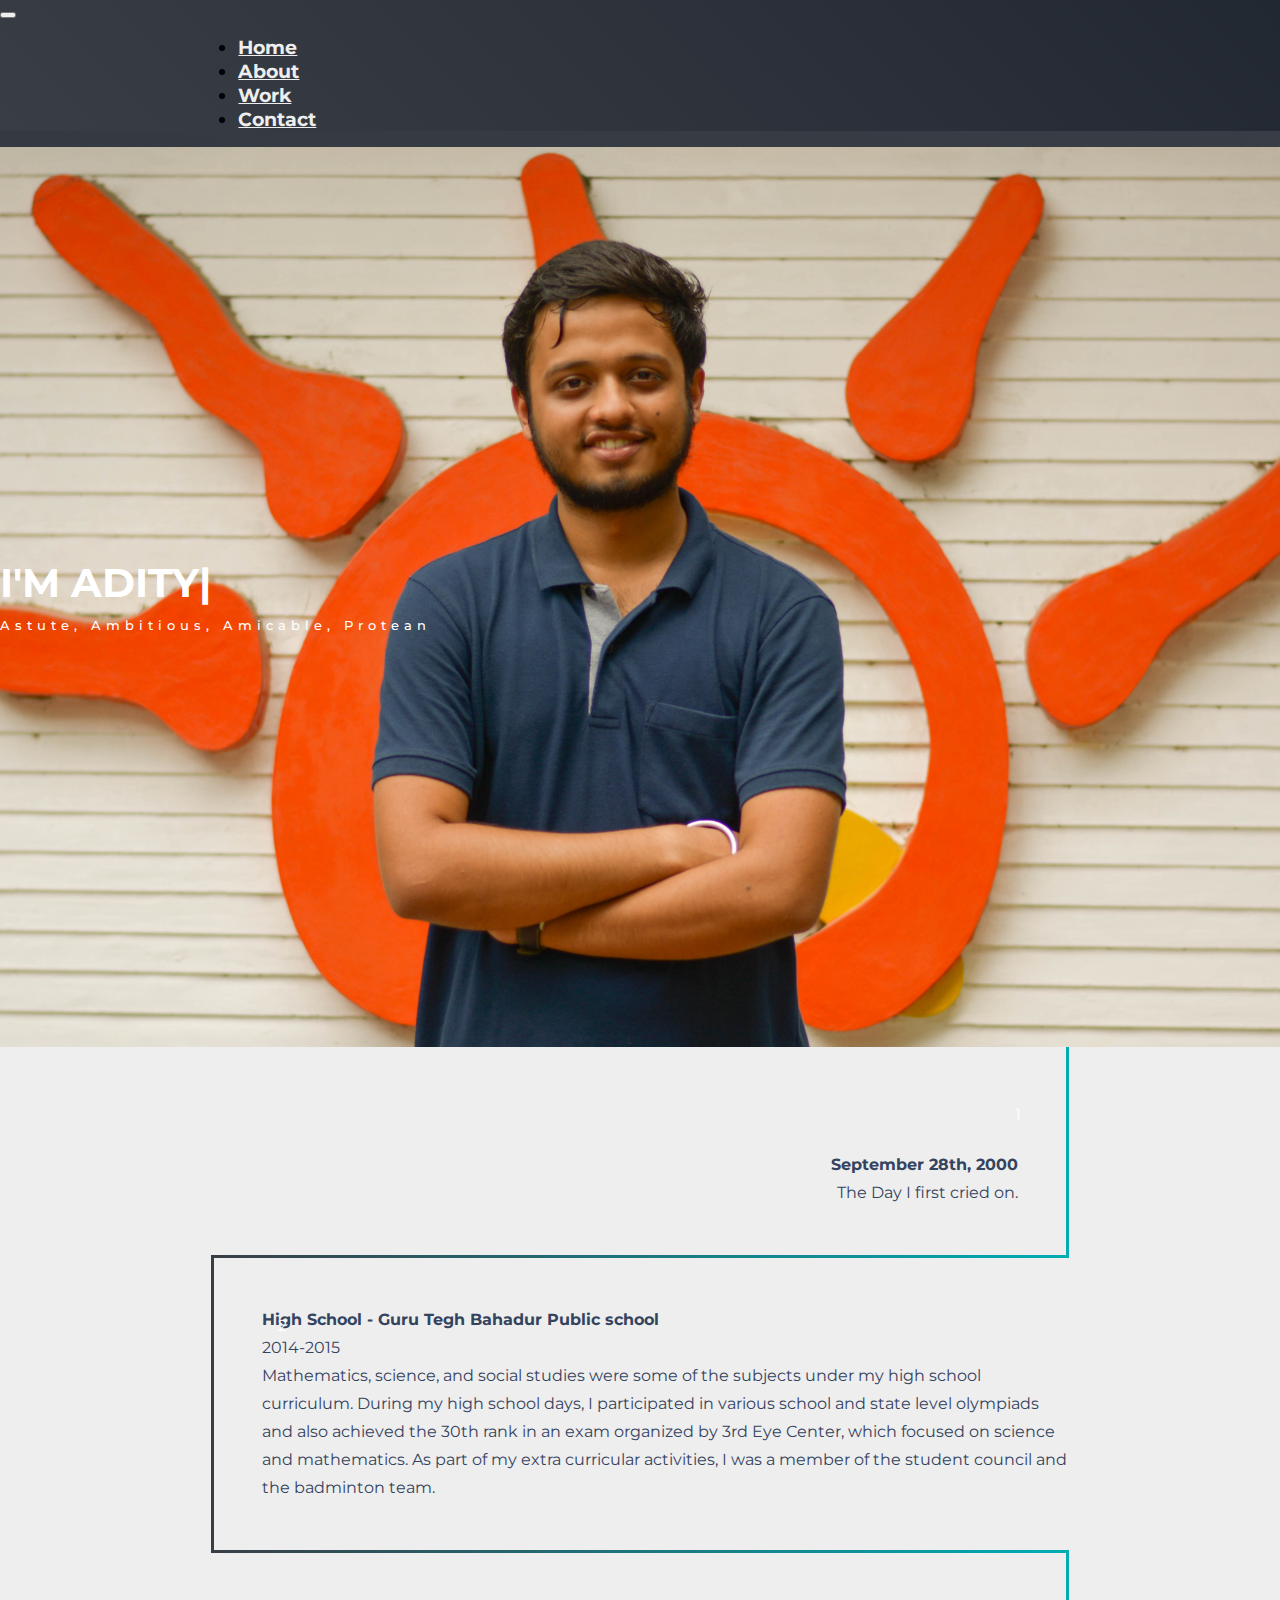
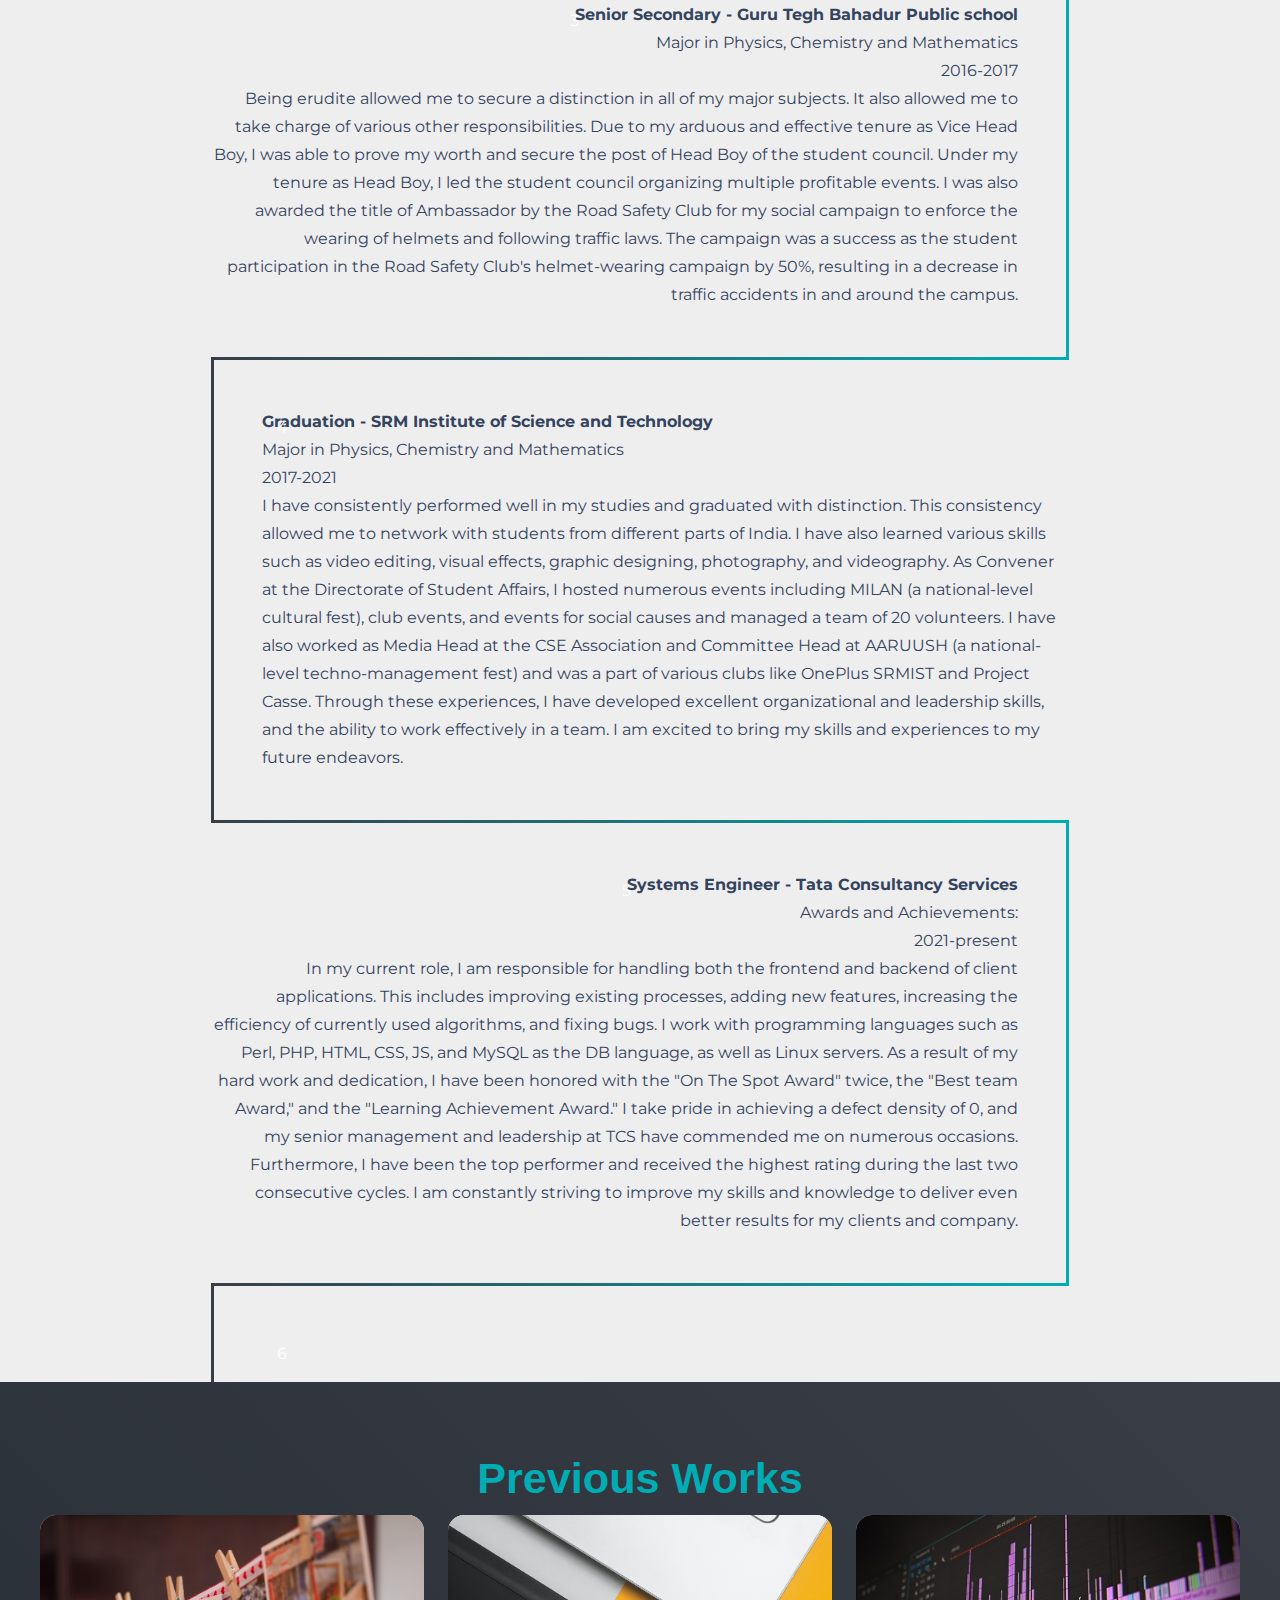
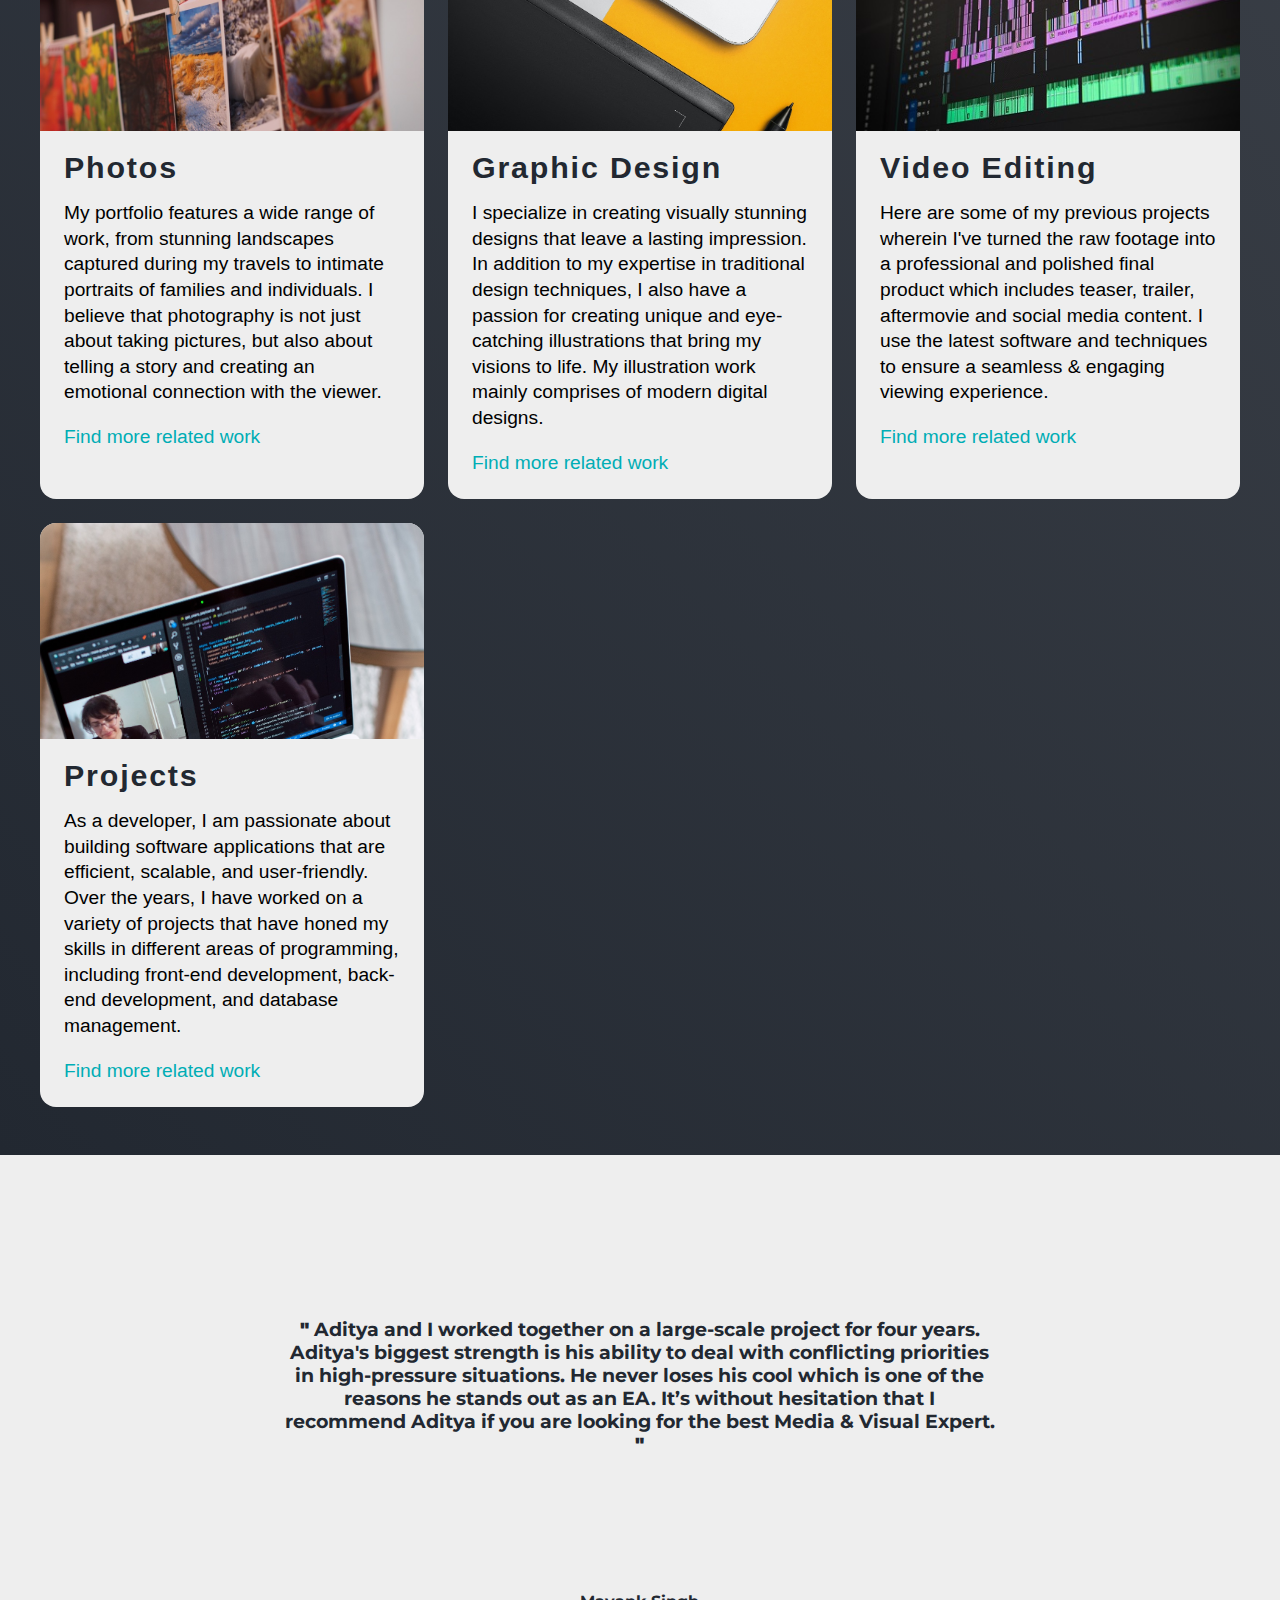
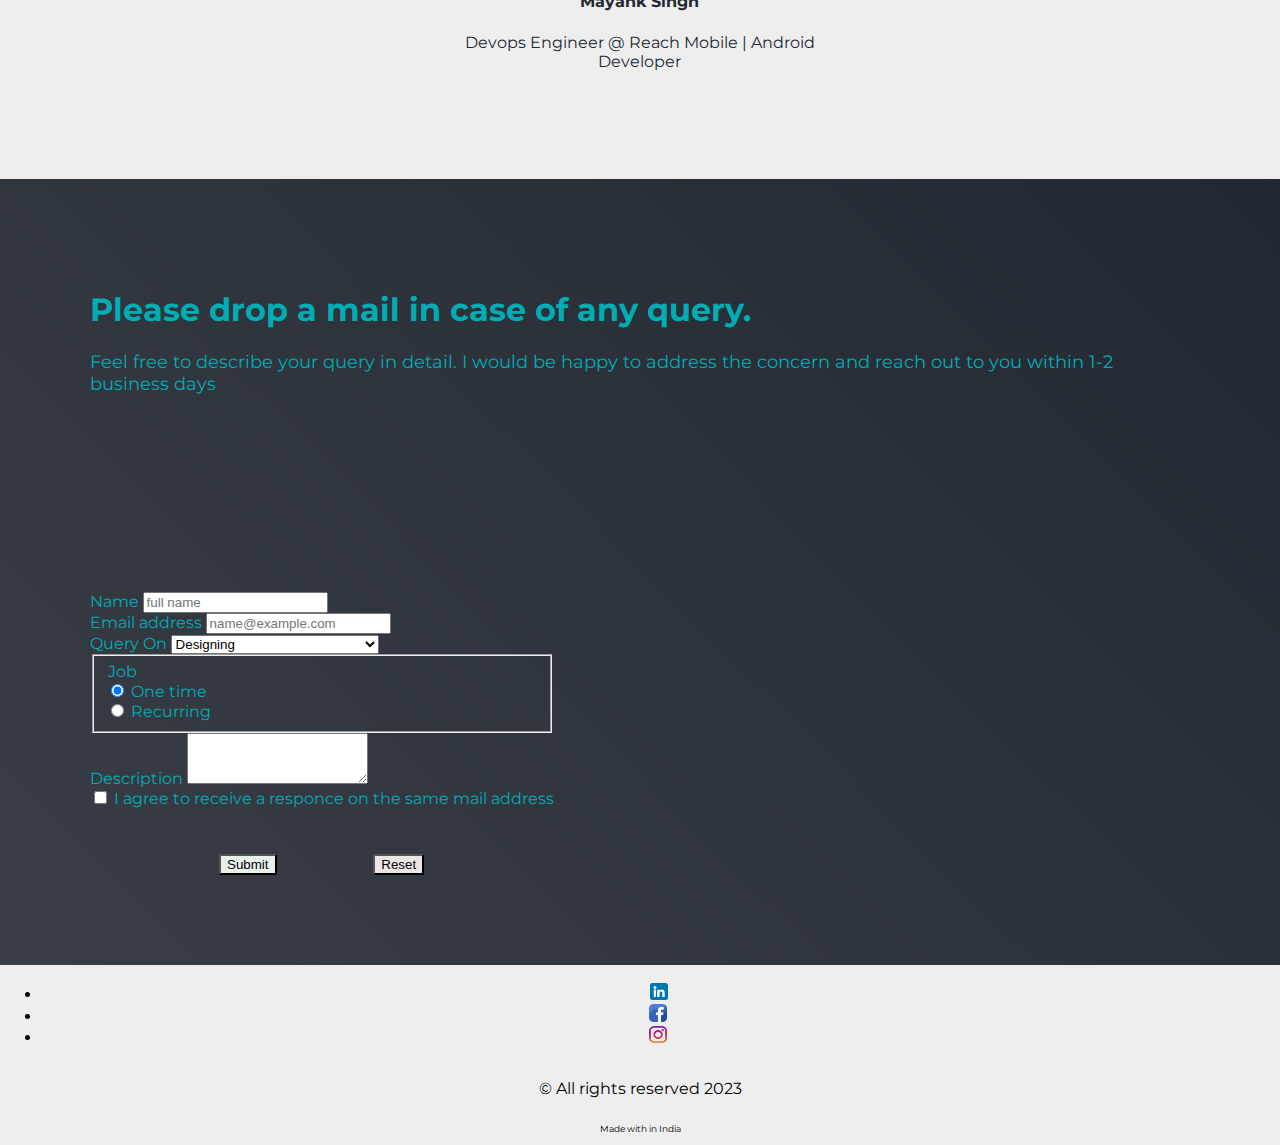
==== index.html @ c294d0e8 "link updated Insta" ====
<!DOCTYPE html>
<html lang="en">

<head>
  <meta charset="UTF-8">
  <meta http-equiv="X-UA-Compatible" content="IE=edge">
  <meta name="viewport" content="width=device-width, 
    initial-scale=1.0">

  <!-- adding bootstrap css package -->
  <link rel="stylesheet" href="https://cdn.jsdelivr.net/npm/bootstrap@4.5.3/dist/css/bootstrap.min.css"
    integrity="sha384-TX8t27EcRE3e/ihU7zmQxVncDAy5uIKz4rEkgIXeMed4M0jlfIDPvg6uqKI2xXr2" crossorigin="anonymous">

  <!-- adding bootstrap js package -->
  <script src="https://code.jquery.com/jquery-3.5.1.slim.min.js"
    integrity="sha384-DfXdz2htPH0lsSSs5nCTpuj/zy4C+OGpamoFVy38MVBnE+IbbVYUew+OrCXaRkfj"
    crossorigin="anonymous"></script>
  <script src="https://cdn.jsdelivr.net/npm/bootstrap@4.5.3/dist/js/bootstrap.bundle.min.js"
    integrity="sha384-ho+j7jyWK8fNQe+A12Hb8AhRq26LrZ/JpcUGGOn+Y7RsweNrtN/tE3MoK7ZeZDyx"
    crossorigin="anonymous"></script>

  <!-- adding fonts -->
  <link rel="preconnect" href="https://fonts.googleapis.com">
  <link rel="preconnect" href="https://fonts.gstatic.com" crossorigin>
  <link
    href="https://fonts.googleapis.com/css2?family=Lato:wght@300;400;900&family=Merriweather&family=Montserrat:wght@300;400;700&family=Roboto:wght@300&family=Sacramento&display=swap"
    rel="stylesheet">

  <!-- adding icons from fontawesome -->
  <script src="https://kit.fontawesome.com/577fc0f4b5.js" crossorigin="anonymous"></script>

  <!-- adding favicon -->
  <link rel="shortcut icon" href="media/favicon.ico" type="image/x-icon">

  <!-- adding js -->
  <script src="js/jquery.min.js"></script>
  <script src="js/typed.js"></script>
  <script src="js/main.js"></script>

  <!-- custom css -->
  <link rel="stylesheet" href="css\main.css">
  <title>Aditya Singh</title>
</head>

<body>

  <!-- section for my landing page -->
  <section id="home" class="home">
    <nav class="posi-bar navbar navbar-expand-sm navbar-dark">
      <button class="navbar-toggler ml-auto" type="button" data-toggle="collapse" data-target="#navbarNavAltMarkup"
        aria-controls="navbarNavAltMarkup" aria-expanded="false" aria-label="Toggle navigation">
        <span class="navbar-toggler-icon"></span>
      </button>
      <div class="collapse navbar-collapse" id="navbarNavAltMarkup">
        <ul class="navbar-nav">
          <li class="nav-item font-bolder">
            <a class="nav-link" href="#home">Home</a>
          </li>
          <li class="nav-item font-bolder">
            <a class="nav-link" href="#about">About</a>
          </li>
          <li class="nav-item font-bolder">
            <a class="nav-link" href="#work">Work</a>
          </li>
          <li class="nav-item font-bolder">
            <a class="nav-link" href="#contact">Contact</a>
          </li>
        </ul>
      </div>
    </nav>
    <!-- start section header -->
    <div id="header" class="home">

      <div class="container">
        <div class="header-content">
          <h1>I'm <span class="typed"></span></h1>
          <p>Astute, Ambitious, Amicable, Protean</p>
        </div>
      </div>
    </div>
    <!-- End section header -->
  </section>



  <!-- section with the complete timeline -->
  <section id="about" class="about-me">
    <p class="timeline"><br><br><strong>September 28th, 2000</strong><br> The Day I first cried on.</p>
    <p class="timeline">
      <strong>High School - Guru Tegh Bahadur Public school</strong><br>2014-2015<br>Mathematics, science, and social studies were some of the subjects under my high school curriculum. During my high school days, I participated in various school and state level olympiads and also achieved the 30th rank in an exam organized by 3rd Eye Center, which focused on science and mathematics. As part of my extra curricular activities, I was a member of the student council and the badminton team.  
    </p>
    <p class="timeline">
      <strong>Senior Secondary - Guru Tegh Bahadur Public school</strong><br>Major in Physics, Chemistry and
      Mathematics<br>2016-2017<br>Being erudite allowed me to secure a distinction in all of my major subjects. It also allowed me to take charge of various other responsibilities. Due to my arduous and effective tenure as Vice Head Boy, I was able to prove my worth and secure the post of Head Boy of the student council. Under my tenure as Head Boy, I led the student council organizing multiple profitable events. I was also awarded the title of Ambassador by the Road Safety Club for my social campaign to enforce the wearing of helmets and following traffic laws. The campaign was a success as the student participation in the Road Safety Club's helmet-wearing campaign by 50%, resulting in a decrease in traffic accidents in and around the campus.
    </p>
    <p class="timeline">
      <strong>Graduation - SRM Institute of Science and Technology</strong><br>Major in Physics, Chemistry and
      Mathematics<br>2017-2021<br>I have consistently performed well in my studies and graduated with distinction. This consistency allowed me to network with students from different parts of India. I have also learned various skills such as video editing, visual effects, graphic designing, photography, and videography. As Convener at the Directorate of Student Affairs, I hosted numerous events including MILAN (a national-level cultural fest), club events, and events for social causes and managed a team of 20 volunteers. I have also worked as Media Head at the CSE Association and Committee Head at AARUUSH (a national-level techno-management fest) and was a part of various clubs like OnePlus SRMIST and Project Casse. Through these experiences, I have developed excellent organizational and leadership skills, and the ability to work effectively in a team. I am excited to bring my skills and experiences to my future endeavors.
    </p>
    <p class="timeline">
      <strong>Systems Engineer - Tata Consultancy Services</strong><br>Awards and Achievements: <br>2021-present<br>In my current role, I am responsible for handling both the frontend and backend of client applications. This includes improving existing processes, adding new features, increasing the efficiency of currently used algorithms, and fixing bugs. I work with programming languages such as Perl, PHP, HTML, CSS, JS, and MySQL as the DB language, as well as Linux servers. As a result of my hard work and dedication, I have been honored with the "On The Spot Award" twice, the "Best team Award," and the "Learning Achievement Award." I take pride in achieving a defect density of 0, and my senior management and leadership at TCS have commended me on numerous occasions. Furthermore, I have been the top performer and received the highest rating during the last two consecutive cycles. I am constantly striving to improve my skills and knowledge to deliver even better results for my clients and company.
    </p>
    <p class="timeline"></p>
  </section>

  <!-- section with my previous works -->
  <section id="work" class="work color-gr">
    <h2 class="work-heading align-center font-bolder">Previous Works</h2>
    <section class="articles">
      <article>
        <div class="article-wrapper">
          <figure>
            <img src="media/photos.jpg" alt="" />
          </figure>
          <div class="article-body">
            <h2>Photos</h2>
            <p>
              My portfolio features a wide range of work, from stunning landscapes captured during my travels to intimate portraits of families and individuals. I believe that photography is not just about taking pictures, but also about telling a story and creating an emotional connection with the viewer.
            </p>
            <a href="work-in-progress.html" class="">
              Find more related work
              <svg xmlns="http://www.w3.org/2000/svg" class="icon" viewBox="0 0 20 20" fill="currentColor">
                <path fill-rule="evenodd"
                  d="M12.293 5.293a1 1 0 011.414 0l4 4a1 1 0 010 1.414l-4 4a1 1 0 01-1.414-1.414L14.586 11H3a1 1 0 110-2h11.586l-2.293-2.293a1 1 0 010-1.414z"
                  clip-rule="evenodd" />
              </svg>
            </a>
          </div>
        </div>
      </article>
      <article>
        <div class="article-wrapper">
          <figure>
            <img src="media/graphic.jpg" alt="" />
          </figure>
          <div class="article-body">
            <h2>Graphic Design</h2>
            <p>
              I specialize in creating visually stunning designs that leave a lasting impression. In addition to my expertise in traditional design techniques, I also have a passion for creating unique and eye-catching illustrations that bring my visions to life. My illustration work mainly comprises of modern digital designs.
            </p>
            <a href="work-in-progress.html" class="">
              Find more related work
              <svg xmlns="http://www.w3.org/2000/svg" class="icon" viewBox="0 0 20 20" fill="currentColor">
                <path fill-rule="evenodd"
                  d="M12.293 5.293a1 1 0 011.414 0l4 4a1 1 0 010 1.414l-4 4a1 1 0 01-1.414-1.414L14.586 11H3a1 1 0 110-2h11.586l-2.293-2.293a1 1 0 010-1.414z"
                  clip-rule="evenodd" />
              </svg>
            </a>
          </div>
        </div>
      </article>
      <article>
        <div class="article-wrapper">
          <figure>
            <img src="media/video.jpg" alt="" />
          </figure>
          <div class="article-body">
            <h2>Video Editing</h2>
            <p>
              Here are some of my previous projects wherein I've turned the raw footage into a professional and polished final product which includes teaser, trailer, aftermovie and social media content. I use the latest software and techniques to ensure a seamless & engaging viewing experience.
            </p>
            <a href="work-in-progress.html" class="">
              Find more related work
              <svg xmlns="http://www.w3.org/2000/svg" class="icon" viewBox="0 0 20 20" fill="currentColor">
                <path fill-rule="evenodd"
                  d="M12.293 5.293a1 1 0 011.414 0l4 4a1 1 0 010 1.414l-4 4a1 1 0 01-1.414-1.414L14.586 11H3a1 1 0 110-2h11.586l-2.293-2.293a1 1 0 010-1.414z"
                  clip-rule="evenodd" />
              </svg>
            </a>
          </div>
        </div>
      </article>
      <article>
        <div class="article-wrapper">
          <figure>
            <img src="media/projects.jpg" alt="" />
          </figure>
          <div class="article-body">
            <h2>Projects</h2>
            <p>
              As a developer, I am passionate about building software applications that are efficient, scalable, and user-friendly. Over the years, I have worked on a variety of projects that have honed my skills in different areas of programming, including front-end development, back-end development, and database management.
            </p>
            <a href="work-in-progress.html" class="">
              Find more related work
              <svg xmlns="http://www.w3.org/2000/svg" class="icon" viewBox="0 0 20 20" fill="currentColor">
                <path fill-rule="evenodd"
                  d="M12.293 5.293a1 1 0 011.414 0l4 4a1 1 0 010 1.414l-4 4a1 1 0 01-1.414-1.414L14.586 11H3a1 1 0 110-2h11.586l-2.293-2.293a1 1 0 010-1.414z"
                  clip-rule="evenodd" />
              </svg>
            </a>
          </div>
        </div>
      </article>
    </section>
  </section>


  <!-- section for the reviews and feedback given by clients -->
  <section class="reviews align-center">
    <div class="cube"></div>
    <div class="cube"></div>
    <div class="cube"></div>
    <div class="cube"></div>
    <div class="cube"></div>
    <div class="review-container">
      <h3 class="review-text margin-auto">
        <strong>"</strong> 
        Aditya and I worked together on a large-scale project for four years. Aditya's biggest strength is his ability to deal with conflicting priorities in high-pressure situations. He never loses his cool which is one of the reasons he stands out as an EA. It’s without hesitation that I recommend Aditya if you are looking for the best Media & Visual Expert.
        <strong>"</strong>
      </h3>
      <div class="reviewer margin-auto">
        <img class="round-image" src="https://media.licdn.com/dms/image/C5603AQF4inM1hnL1GQ/profile-displayphoto-shrink_800_800/0/1663706094946?e=2147483647&v=beta&t=GBvC3KgqrC89EWED9VdSGF7ApVuPAHEaRuhJMxRIBSM" alt="" style="text-align: center;">
        <div class="wid-100 mar-top">
          <h4 class="font-bold">Mayank Singh</h4>
          <p>Devops Engineer @ Reach Mobile | Android Developer</p>
        </div>
      </div>
    </div>
  </section>


  <!-- form for sending a request to me -->
  <section id="contact" class="contact-me">
    <div class="row">

      <!-- left text for the contact form -->
      <div class="col-lg-6 disp-inlb-pad-7 color-azure" style="margin: auto;">
        <h1 style="font-weight: bold;">Please drop a mail in case of any query.</h1>
        <p style="font-size: large;">Feel free to describe your query in detail. I would be happy to address the concern
          and reach out to you within 1-2 business days</p>

        <!-- <button type="button" class="btn btn-dark btn-lg" style="margin-right: 20px;"><i class="fa-brands fa-apple" style="margin-right: 8px;"></i>Download</button>
          <button type="button" class="btn btn-outline-light btn-lg"><i class="fa-brands fa-google-play" style="margin-right: 8px;"></i>Download</button> -->

      </div>

      <!-- form to send the mail -->
      <div class="col-lg-6 disp-inlb-pad-7">
        <form class="wid-100" action="https://formspree.io/f/myyajrbe" method="post">
          <div class="form-group">
            <label for="Name">Name</label>
            <input class="form-control" type="text" placeholder="full name" name="fullname">
          </div>
          <div class="form-group">
            <label for="exampleFormControlInput2">Email address</label>
            <input type="email" class="form-control" id="mail" name="mail" placeholder="name@example.com">
          </div>
          <div class="form-group">
            <label for="exampleFormControlSelect1">Query On</label>
            <select class="form-control" id="query" name="query">
              <option>Designing</option>
              <option>Photo Editing</option>
              <option>Website development</option>
              <option>Android development</option>
              <option>General programming solutions</option>
              <option>Others</option>
            </select>
          </div>
          <fieldset class="form-group">
            <div class="row">
              <legend class="col-form-label col-sm-2 pt-0">Job</legend>
              <div class="col-sm-10">
                <div class="form-check">
                  <input class="form-check-input" type="radio" name="job" id="one-time" value="one-time" checked>
                  <label class="form-check-label" for="one-time">
                    One time
                  </label>
                </div>
                <div class="form-check">
                  <input class="form-check-input" type="radio" name="job" id="recurring" value="recurring">
                  <label class="form-check-label" for="recurring">
                    Recurring
                  </label>
                </div>
              </div>
            </div>
          </fieldset>
          <div class="form-group">
            <label for="exampleFormControlTextarea1">Description</label>
            <textarea class="form-control" id="desc" name="desc" rows="3"></textarea>
          </div>
          <div class="form-check">
            <input class="form-check-input" type="checkbox" value="yes" id="ckeck" name="response on mail">
            <label class="form-check-label" for="check">
              I agree to receive a responce on the same mail address
            </label>
          </div>
          <div class="align-center">
            <button type="submit" class="btn btn-outline-success submit-btn">Submit</button>
            <button type="reset" class="btn btn-outline-danger reset-btn">Reset</button>
          </div>
        </form>
      </div>
    </div>
  </section>


  <!-- Copyright with signature -->
  <section class="footer">
    <footer>
      <ul class="list-inline">
        <li class="list-inline-item"><a href="https://www.linkedin.com/in/thetechyguy28" id="linkedin" target="_blank"><img
              src="media/linkedin.png" alt="" style="width: 1.1rem; margin-right: 2px;">
            </a>
        </li>
        <li class="list-inline-item"><a href="https://www.facebook.com/ADITYA289/" id="facebook" target="_blank"><img
              src="media/facebook.png" alt="" style="width: 1.1rem; margin-right: 4px;"></a>
        </li>
        <li class="list-inline-item"><a href="https://www.instagram.com/thetechyguy28/" id="instagram" target="_blank"><img
              src="media/instagram.png" alt="" style="width: 1.1rem; margin-right: 4px;"></a>
        </li>
      </ul>
      <p class="copyright">&#169; All rights reserved 2023</p>
      <p style=" font-size: xx-small;">Made with <i class="fa-solid fa-heart" style="color: rgb(240, 81, 81);"></i> in
        India</p>
    </footer>
  </section>


</body>

</html>
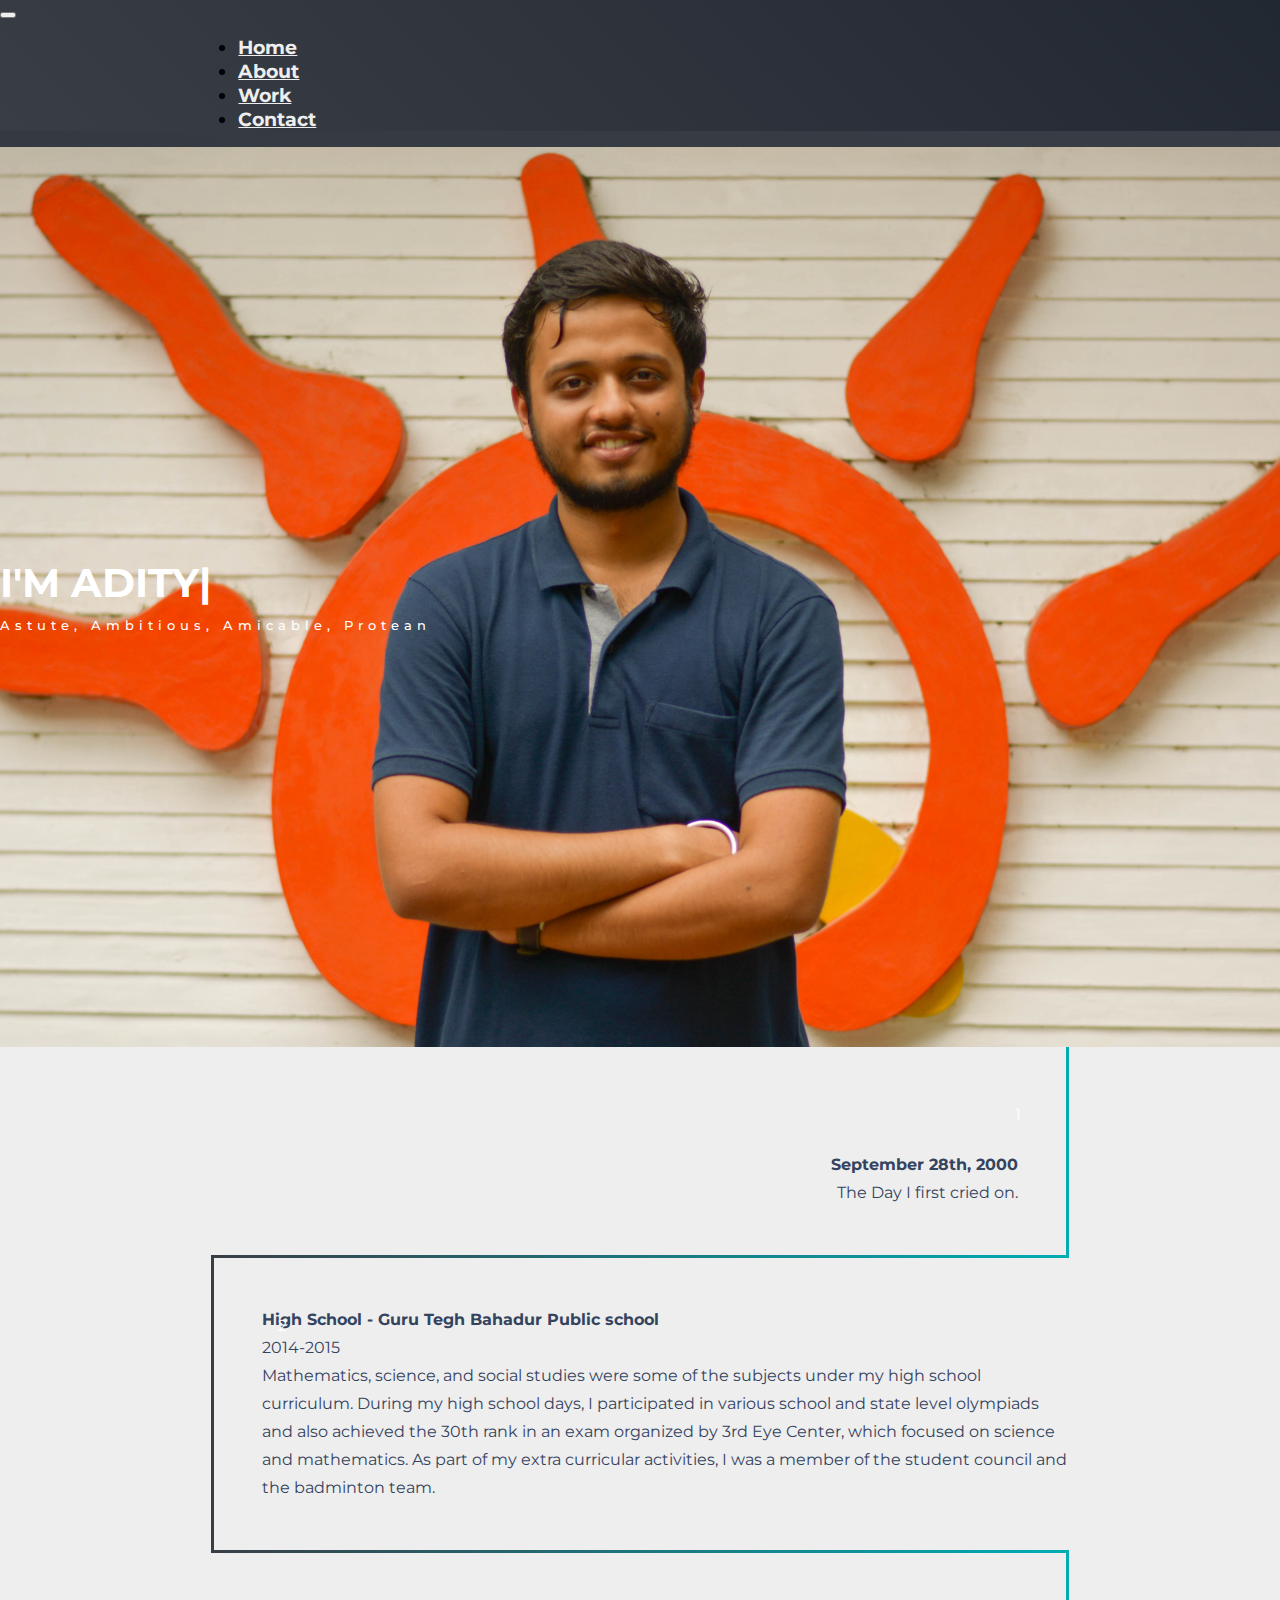
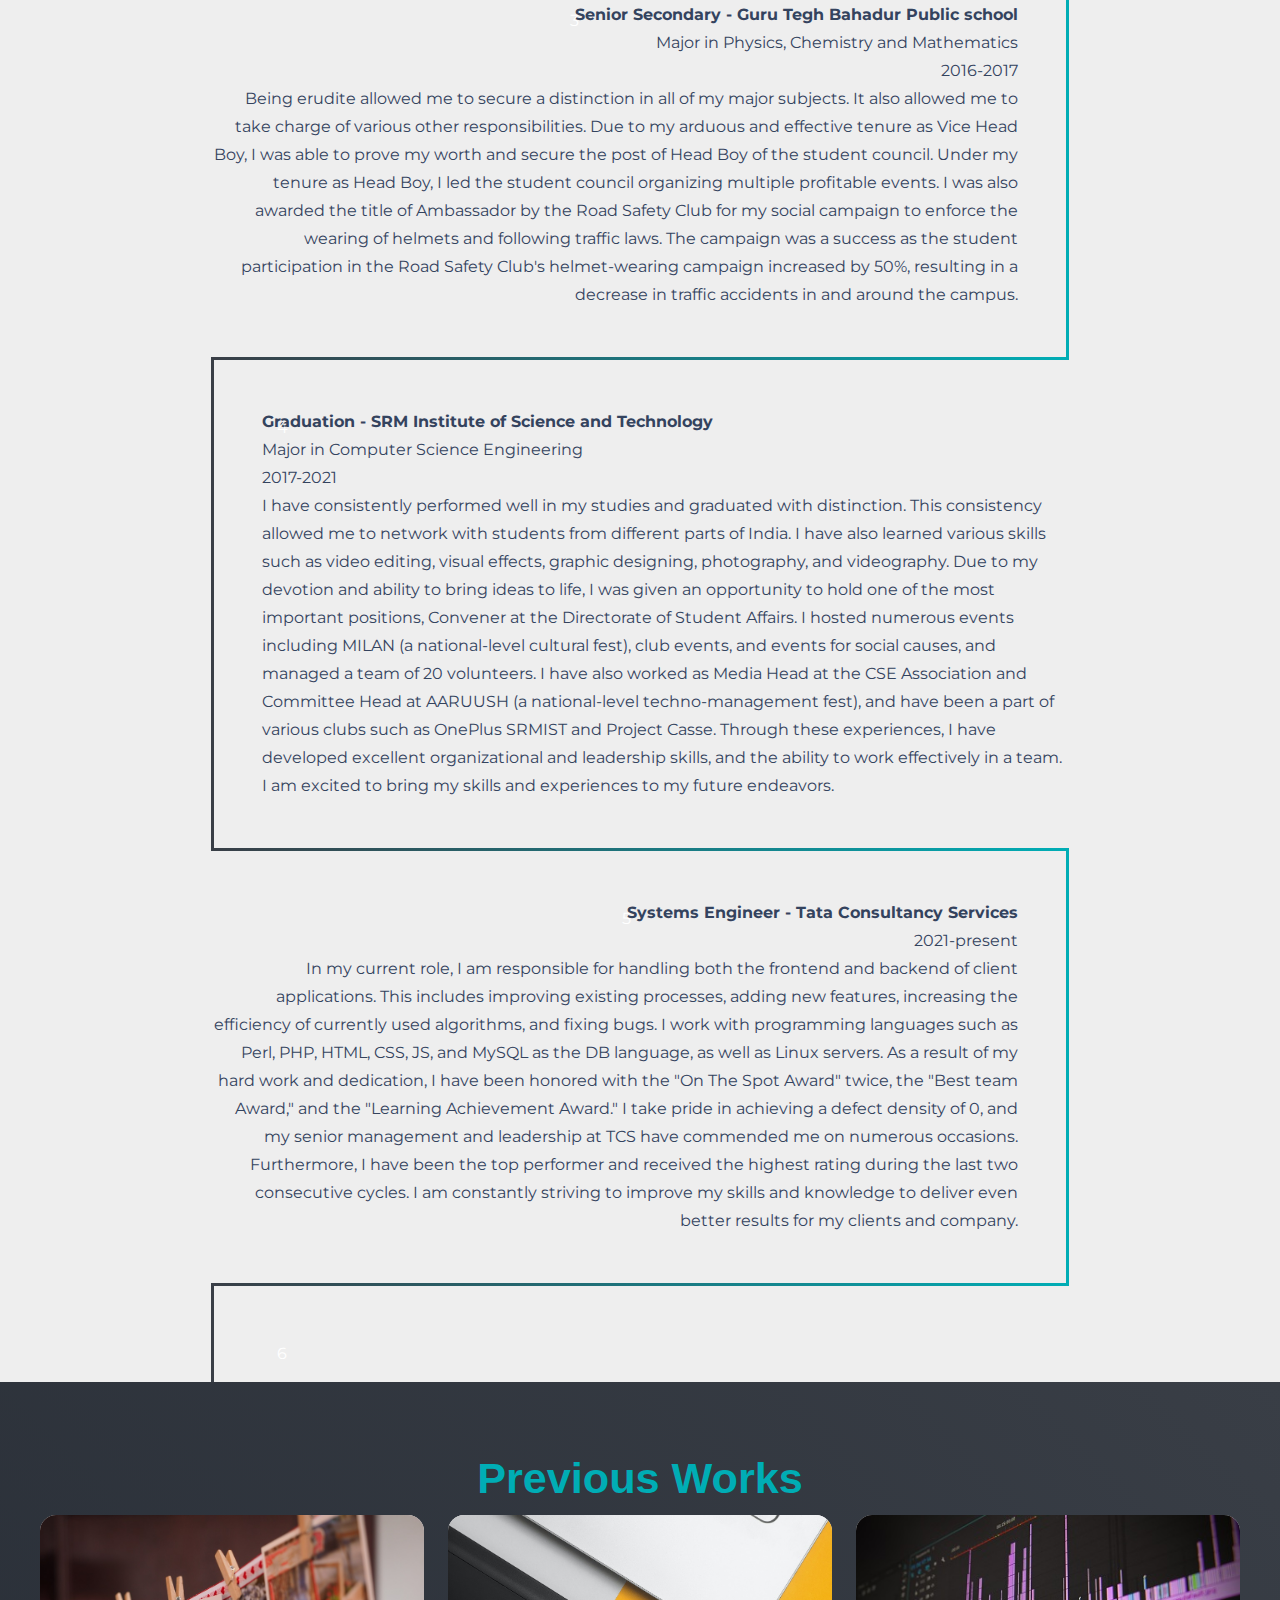
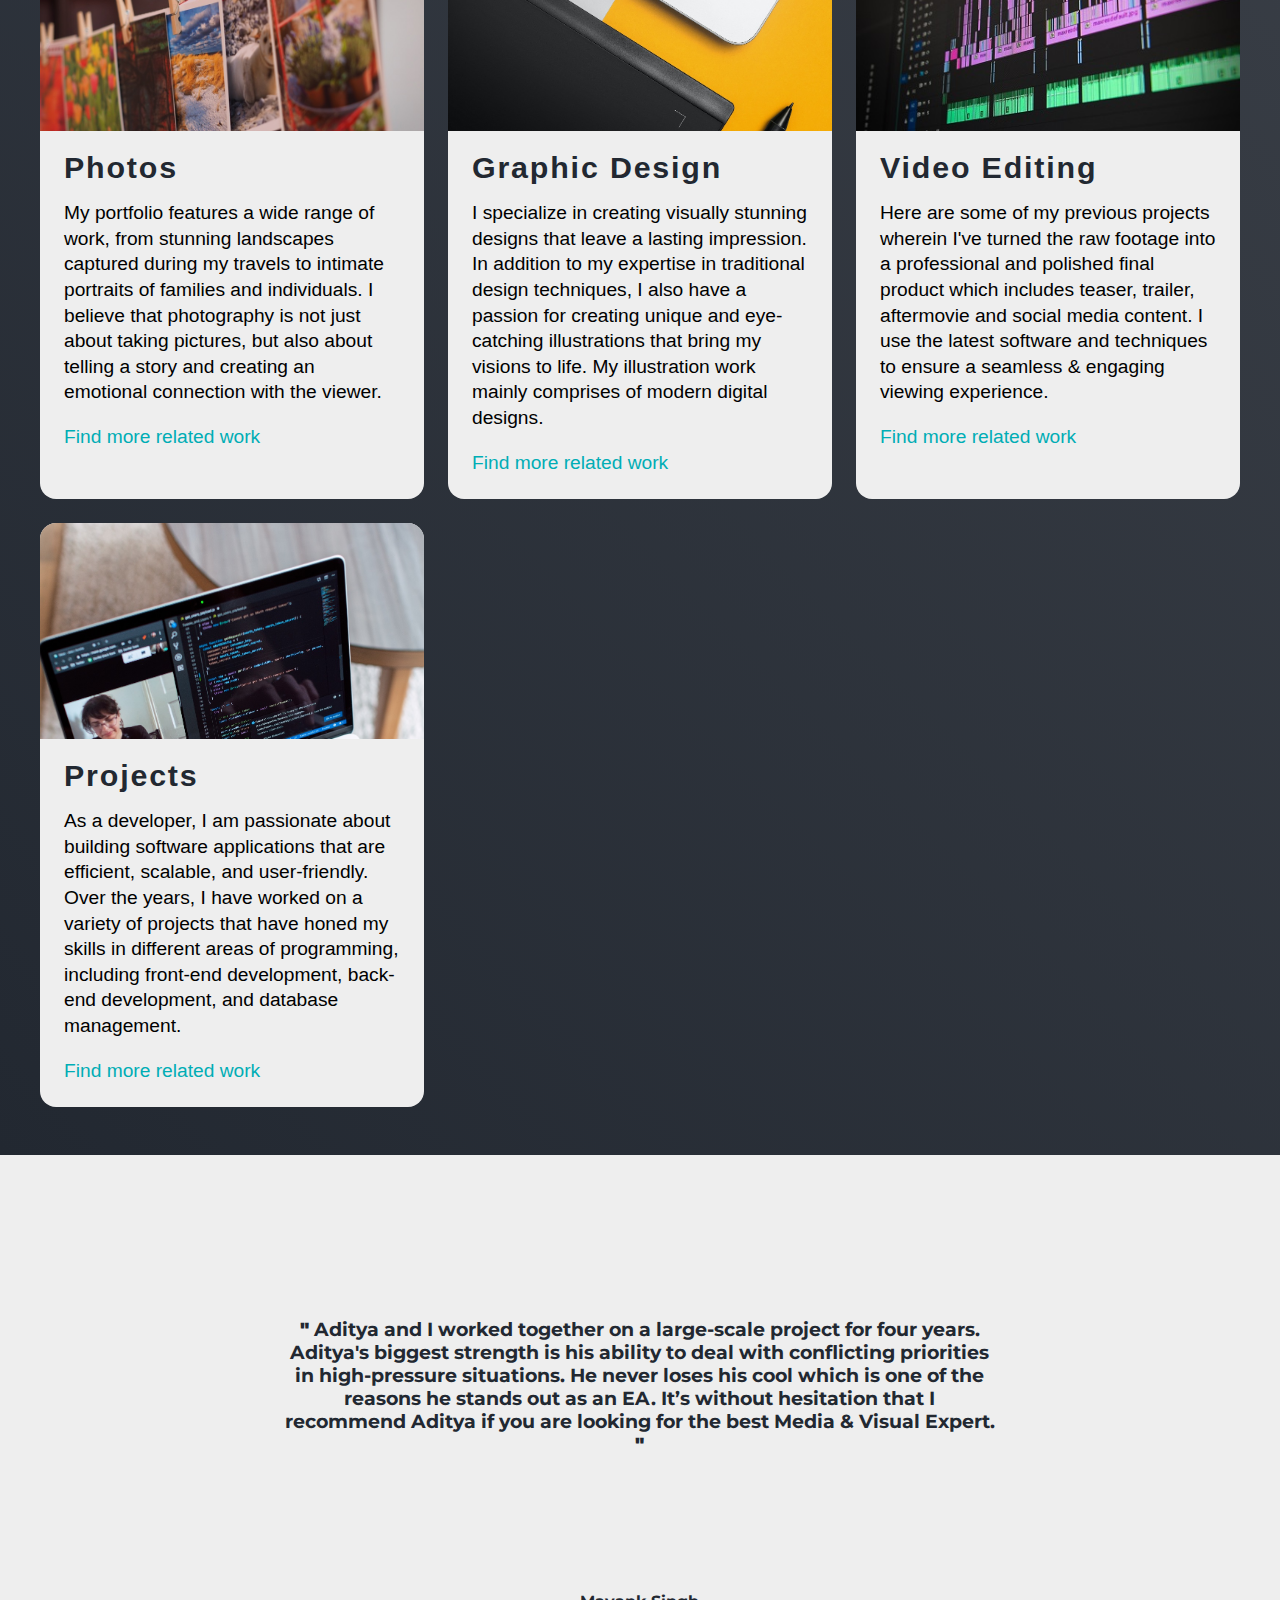
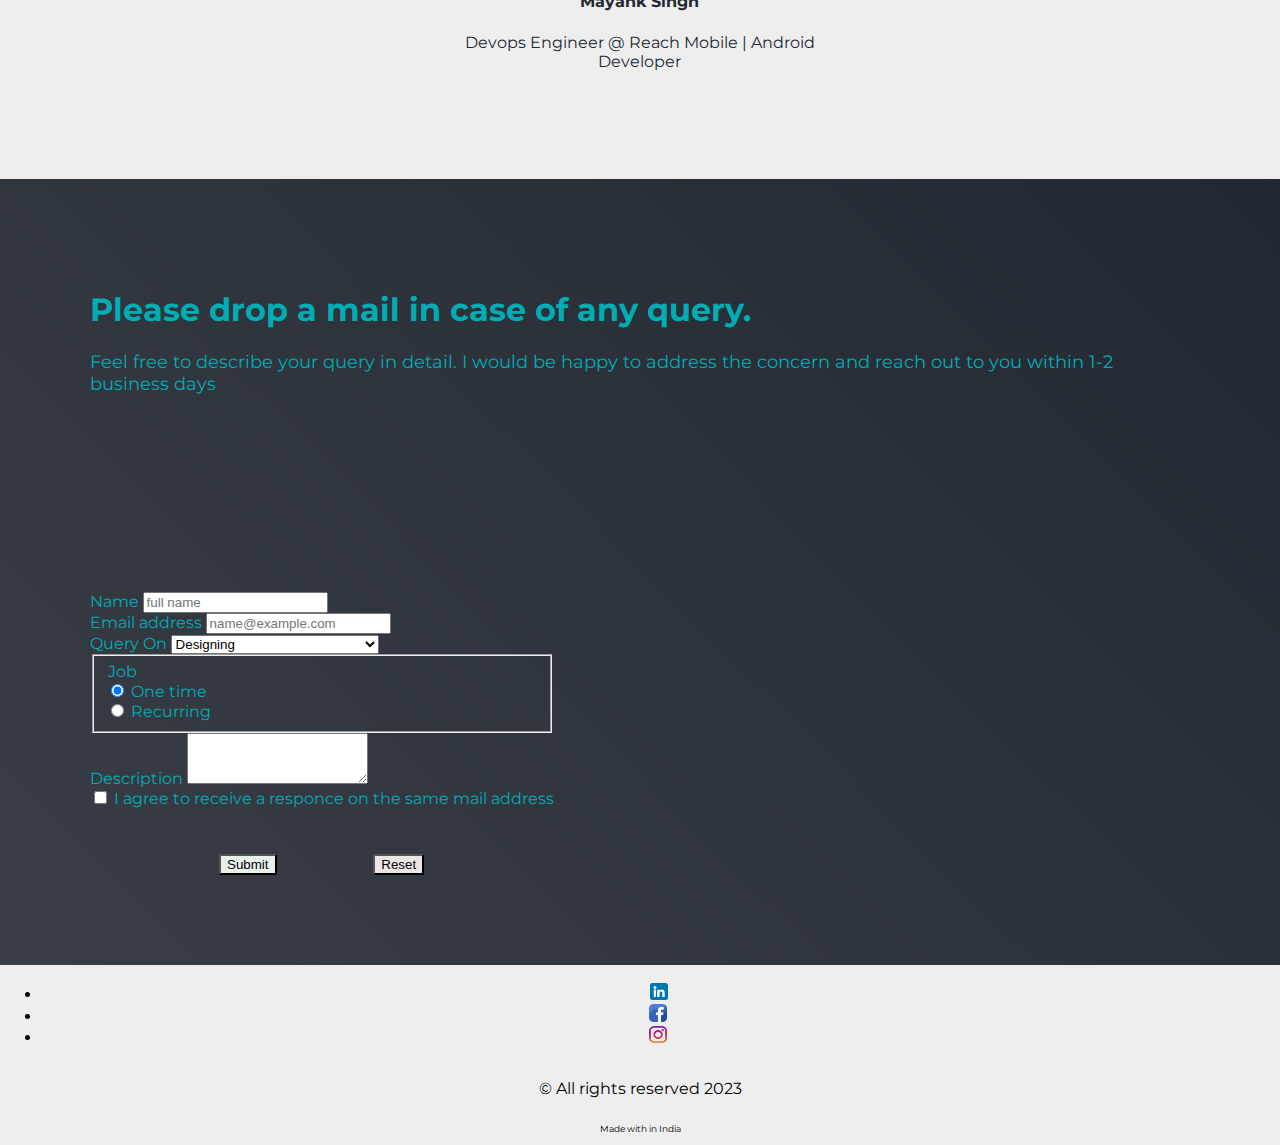
==== commit 5f3e3d25: "content update" ====
--- a/index.html
+++ b/index.html
@@ -91,14 +91,13 @@
     </p>
     <p class="timeline">
       <strong>Senior Secondary - Guru Tegh Bahadur Public school</strong><br>Major in Physics, Chemistry and
-      Mathematics<br>2016-2017<br>Being erudite allowed me to secure a distinction in all of my major subjects. It also allowed me to take charge of various other responsibilities. Due to my arduous and effective tenure as Vice Head Boy, I was able to prove my worth and secure the post of Head Boy of the student council. Under my tenure as Head Boy, I led the student council organizing multiple profitable events. I was also awarded the title of Ambassador by the Road Safety Club for my social campaign to enforce the wearing of helmets and following traffic laws. The campaign was a success as the student participation in the Road Safety Club's helmet-wearing campaign by 50%, resulting in a decrease in traffic accidents in and around the campus.
+      Mathematics<br>2016-2017<br>Being erudite allowed me to secure a distinction in all of my major subjects. It also allowed me to take charge of various other responsibilities. Due to my arduous and effective tenure as Vice Head Boy, I was able to prove my worth and secure the post of Head Boy of the student council. Under my tenure as Head Boy, I led the student council organizing multiple profitable events. I was also awarded the title of Ambassador by the Road Safety Club for my social campaign to enforce the wearing of helmets and following traffic laws. The campaign was a success as the student participation in the Road Safety Club's helmet-wearing campaign increased by 50%, resulting in a decrease in traffic accidents in and around the campus.
     </p>
     <p class="timeline">
-      <strong>Graduation - SRM Institute of Science and Technology</strong><br>Major in Physics, Chemistry and
-      Mathematics<br>2017-2021<br>I have consistently performed well in my studies and graduated with distinction. This consistency allowed me to network with students from different parts of India. I have also learned various skills such as video editing, visual effects, graphic designing, photography, and videography. As Convener at the Directorate of Student Affairs, I hosted numerous events including MILAN (a national-level cultural fest), club events, and events for social causes and managed a team of 20 volunteers. I have also worked as Media Head at the CSE Association and Committee Head at AARUUSH (a national-level techno-management fest) and was a part of various clubs like OnePlus SRMIST and Project Casse. Through these experiences, I have developed excellent organizational and leadership skills, and the ability to work effectively in a team. I am excited to bring my skills and experiences to my future endeavors.
+      <strong>Graduation - SRM Institute of Science and Technology</strong><br>Major in Computer Science Engineering<br>2017-2021<br>I have consistently performed well in my studies and graduated with distinction. This consistency allowed me to network with students from different parts of India. I have also learned various skills such as video editing, visual effects, graphic designing, photography, and videography. Due to my devotion and ability to bring ideas to life, I was given an opportunity to hold one of the most important positions, Convener at the Directorate of Student Affairs. I hosted numerous events including MILAN (a national-level cultural fest), club events, and events for social causes, and managed a team of 20 volunteers. I have also worked as Media Head at the CSE Association and Committee Head at AARUUSH (a national-level techno-management fest), and have been a part of various clubs such as OnePlus SRMIST and Project Casse. Through these experiences, I have developed excellent organizational and leadership skills, and the ability to work effectively in a team. I am excited to bring my skills and experiences to my future endeavors.
     </p>
     <p class="timeline">
-      <strong>Systems Engineer - Tata Consultancy Services</strong><br>Awards and Achievements: <br>2021-present<br>In my current role, I am responsible for handling both the frontend and backend of client applications. This includes improving existing processes, adding new features, increasing the efficiency of currently used algorithms, and fixing bugs. I work with programming languages such as Perl, PHP, HTML, CSS, JS, and MySQL as the DB language, as well as Linux servers. As a result of my hard work and dedication, I have been honored with the "On The Spot Award" twice, the "Best team Award," and the "Learning Achievement Award." I take pride in achieving a defect density of 0, and my senior management and leadership at TCS have commended me on numerous occasions. Furthermore, I have been the top performer and received the highest rating during the last two consecutive cycles. I am constantly striving to improve my skills and knowledge to deliver even better results for my clients and company.
+      <strong>Systems Engineer - Tata Consultancy Services</strong><br>2021-present<br>In my current role, I am responsible for handling both the frontend and backend of client applications. This includes improving existing processes, adding new features, increasing the efficiency of currently used algorithms, and fixing bugs. I work with programming languages such as Perl, PHP, HTML, CSS, JS, and MySQL as the DB language, as well as Linux servers. As a result of my hard work and dedication, I have been honored with the "On The Spot Award" twice, the "Best team Award," and the "Learning Achievement Award." I take pride in achieving a defect density of 0, and my senior management and leadership at TCS have commended me on numerous occasions. Furthermore, I have been the top performer and received the highest rating during the last two consecutive cycles. I am constantly striving to improve my skills and knowledge to deliver even better results for my clients and company.
     </p>
     <p class="timeline"></p>
   </section>
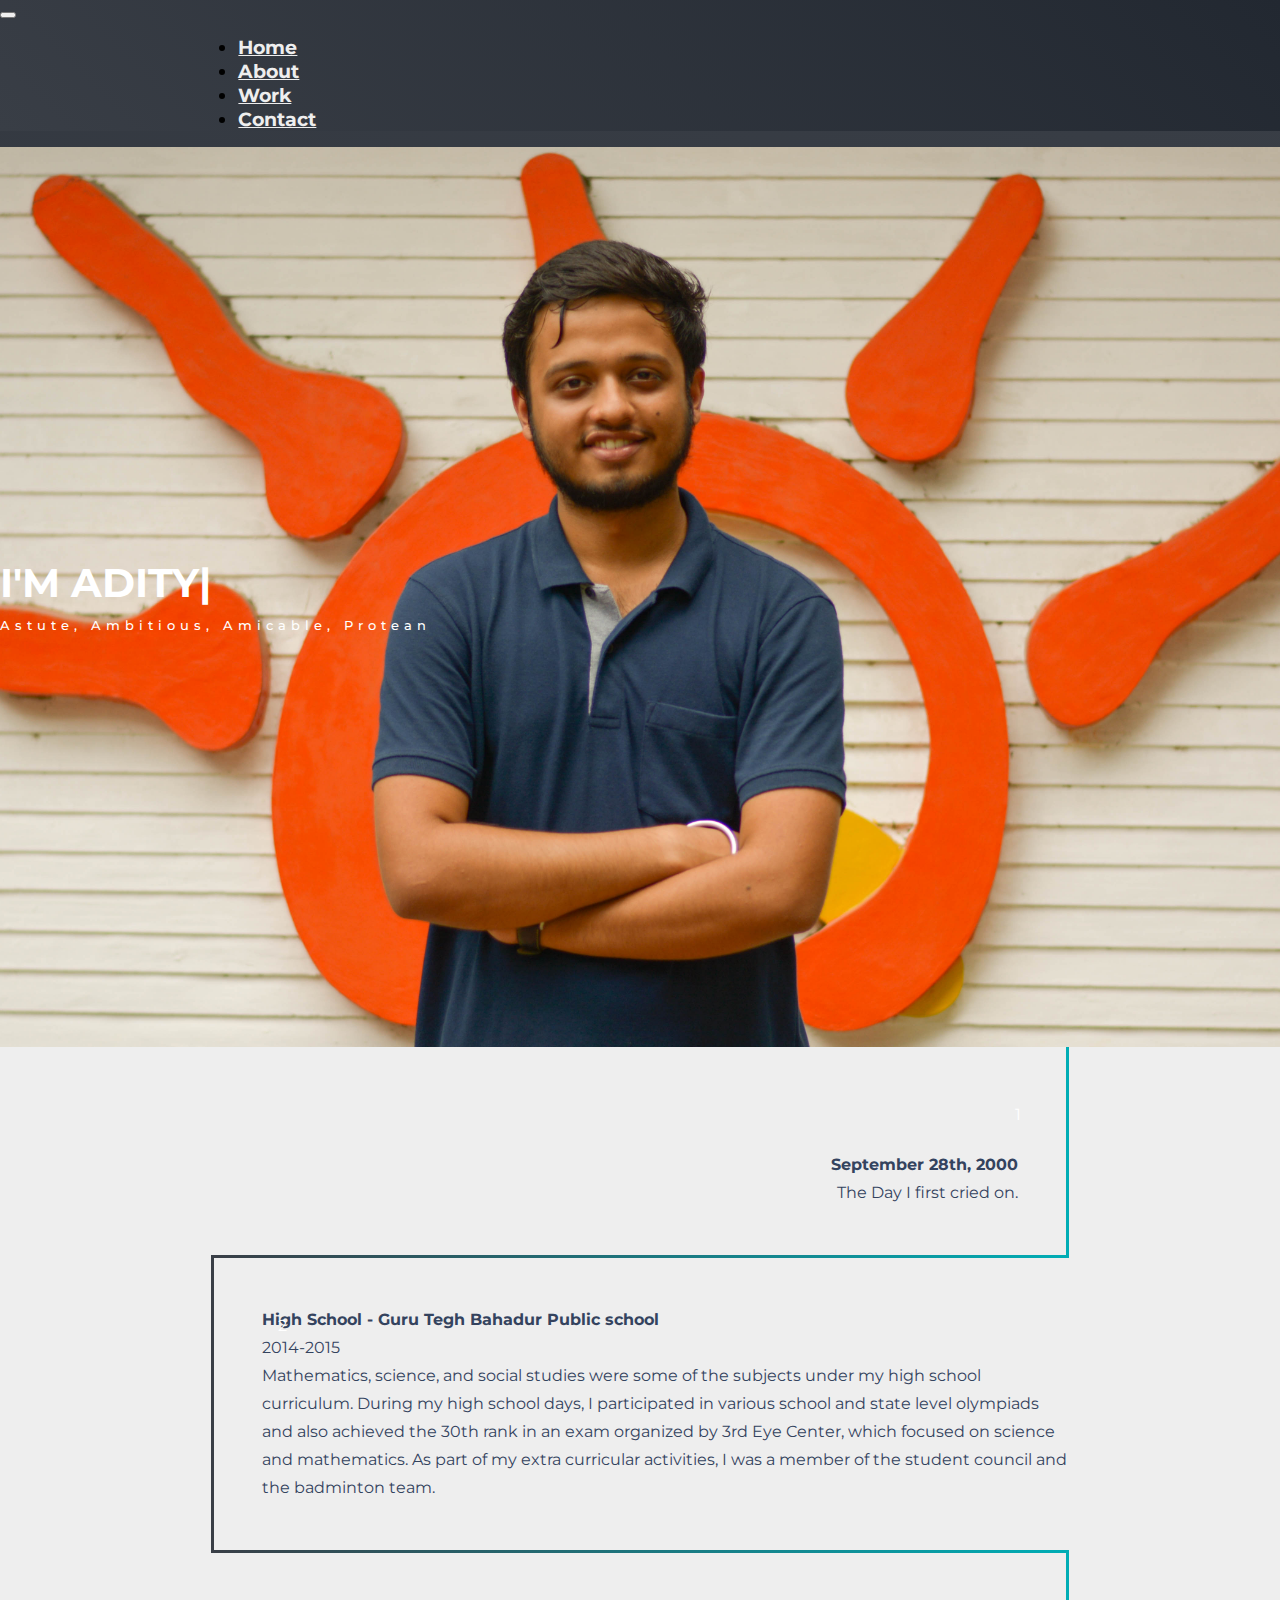
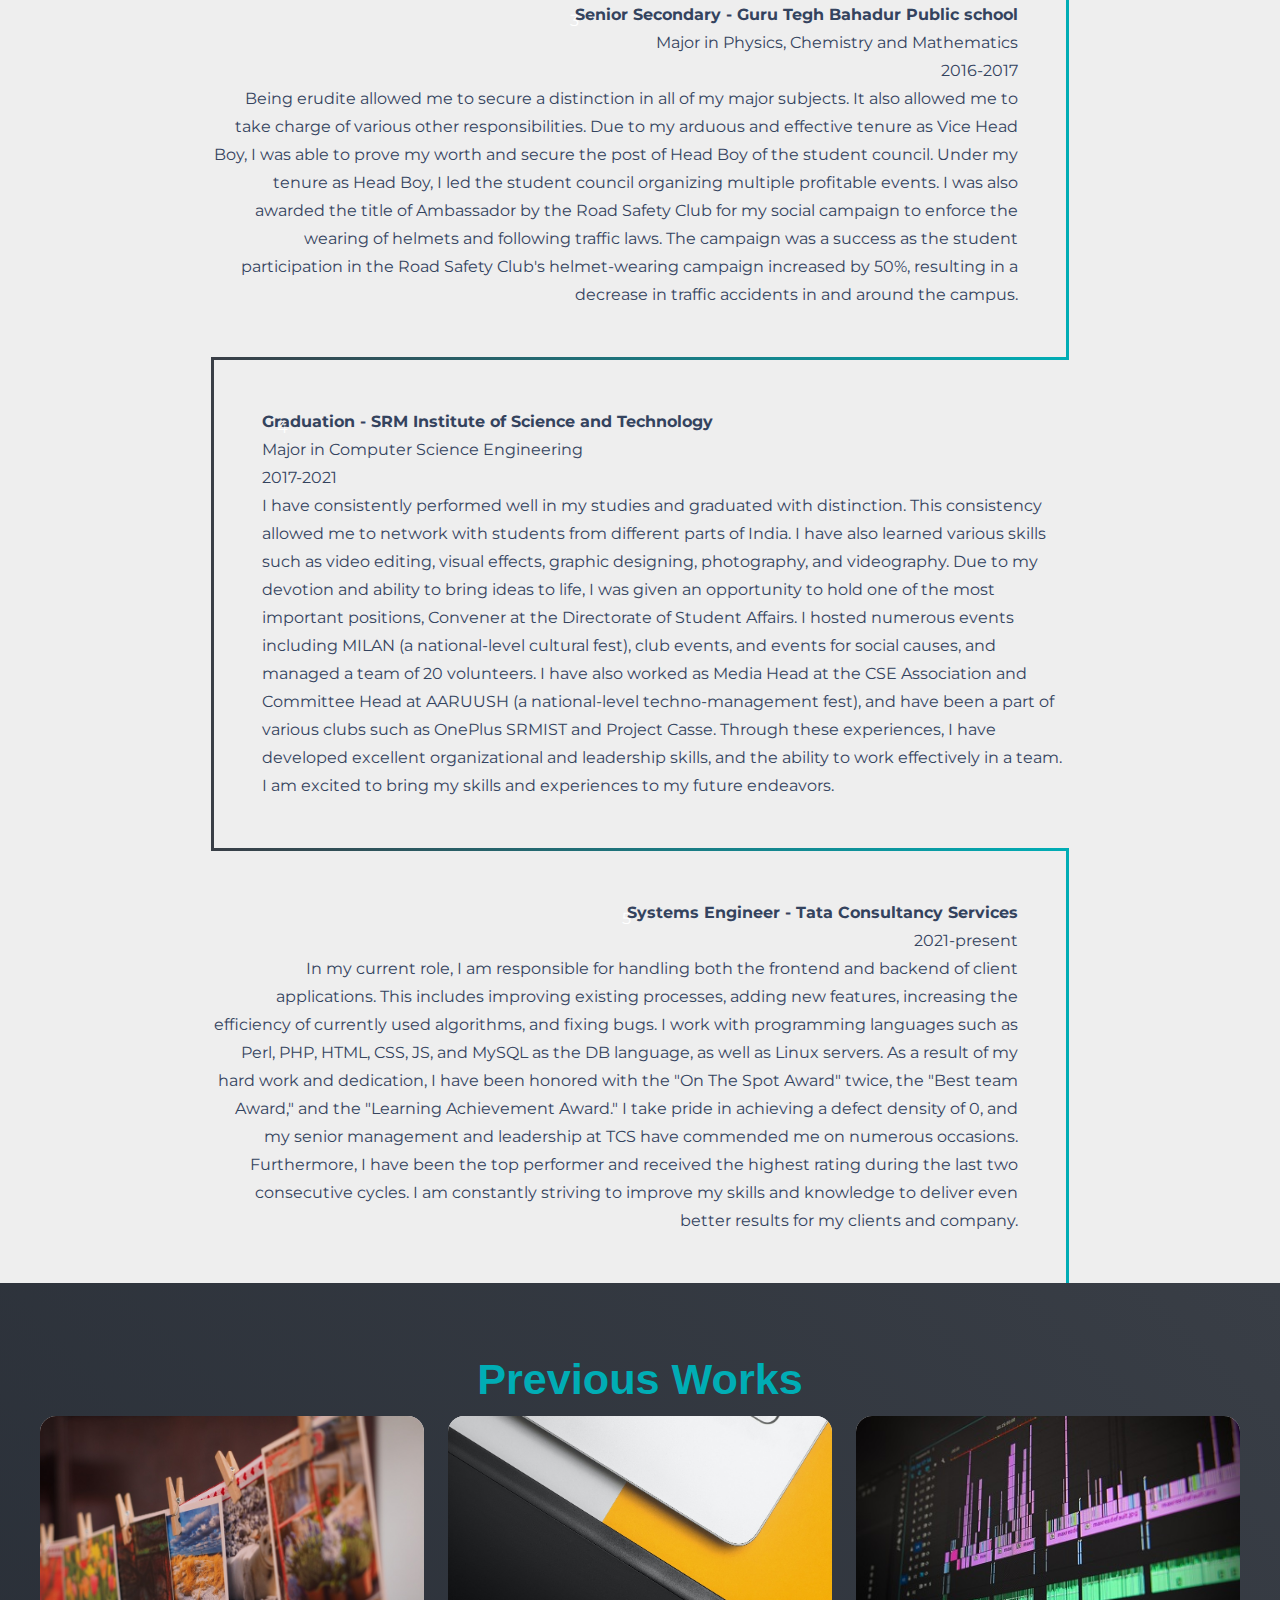
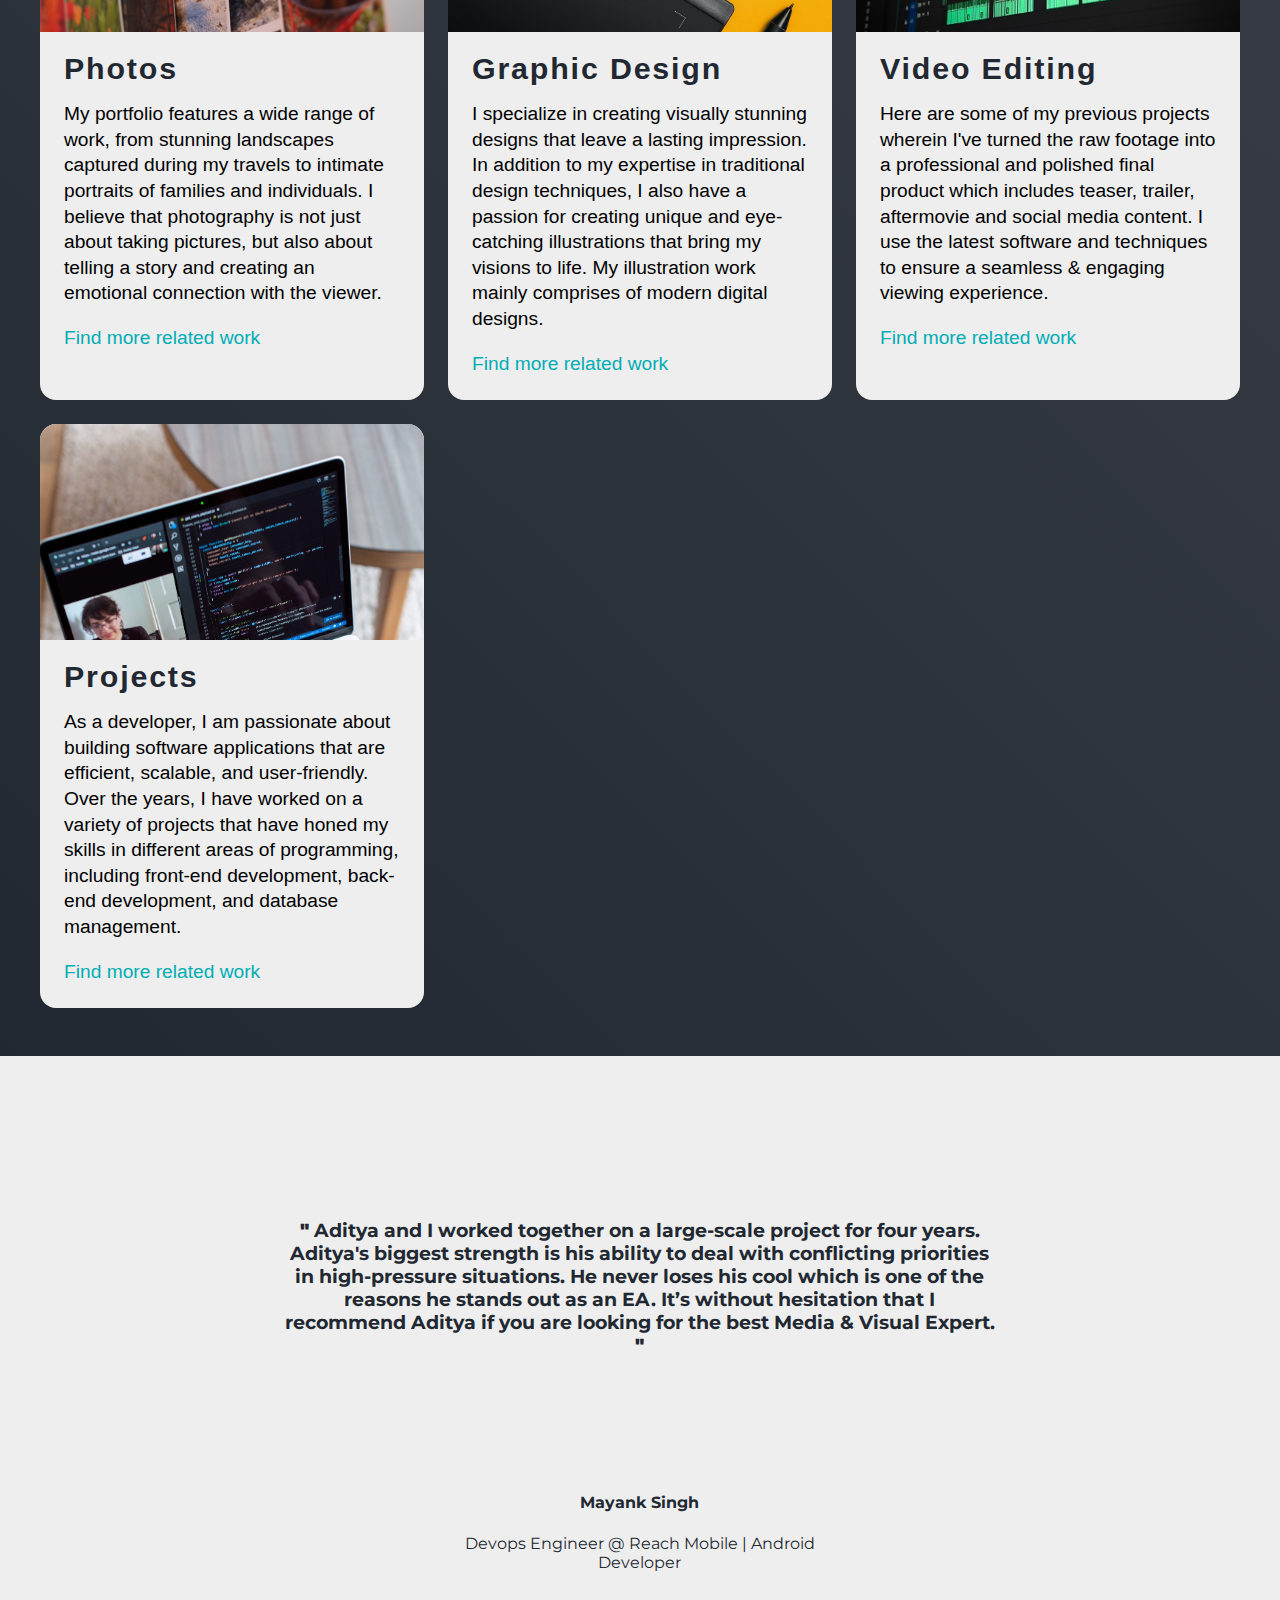
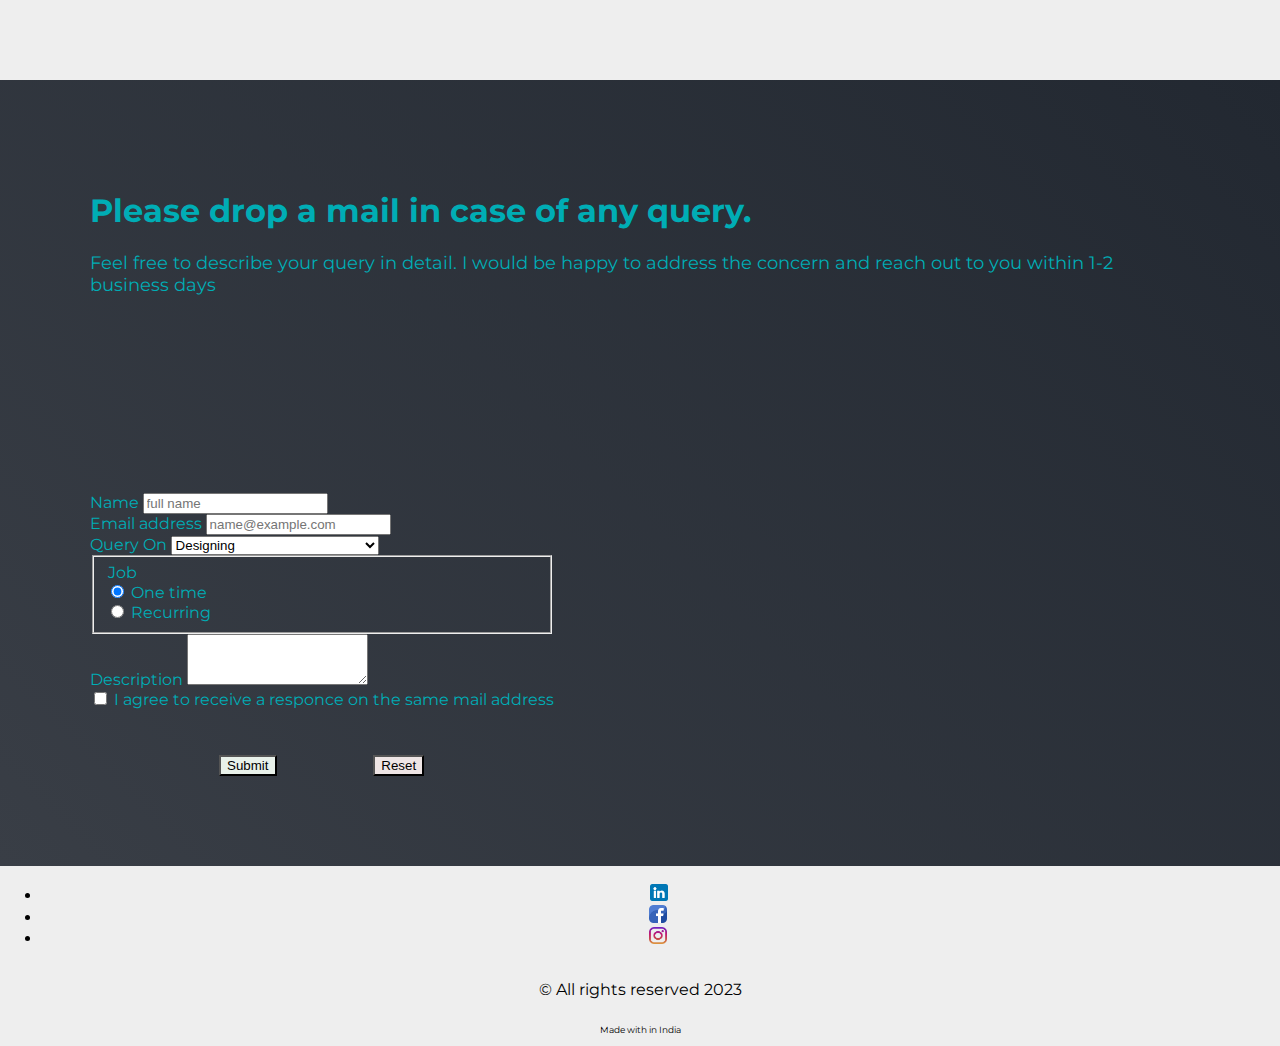
==== commit a32c80f9: "removed timeline" ====
--- a/index.html
+++ b/index.html
@@ -99,7 +99,6 @@
     <p class="timeline">
       <strong>Systems Engineer - Tata Consultancy Services</strong><br>2021-present<br>In my current role, I am responsible for handling both the frontend and backend of client applications. This includes improving existing processes, adding new features, increasing the efficiency of currently used algorithms, and fixing bugs. I work with programming languages such as Perl, PHP, HTML, CSS, JS, and MySQL as the DB language, as well as Linux servers. As a result of my hard work and dedication, I have been honored with the "On The Spot Award" twice, the "Best team Award," and the "Learning Achievement Award." I take pride in achieving a defect density of 0, and my senior management and leadership at TCS have commended me on numerous occasions. Furthermore, I have been the top performer and received the highest rating during the last two consecutive cycles. I am constantly striving to improve my skills and knowledge to deliver even better results for my clients and company.
     </p>
-    <p class="timeline"></p>
   </section>
 
   <!-- section with my previous works -->
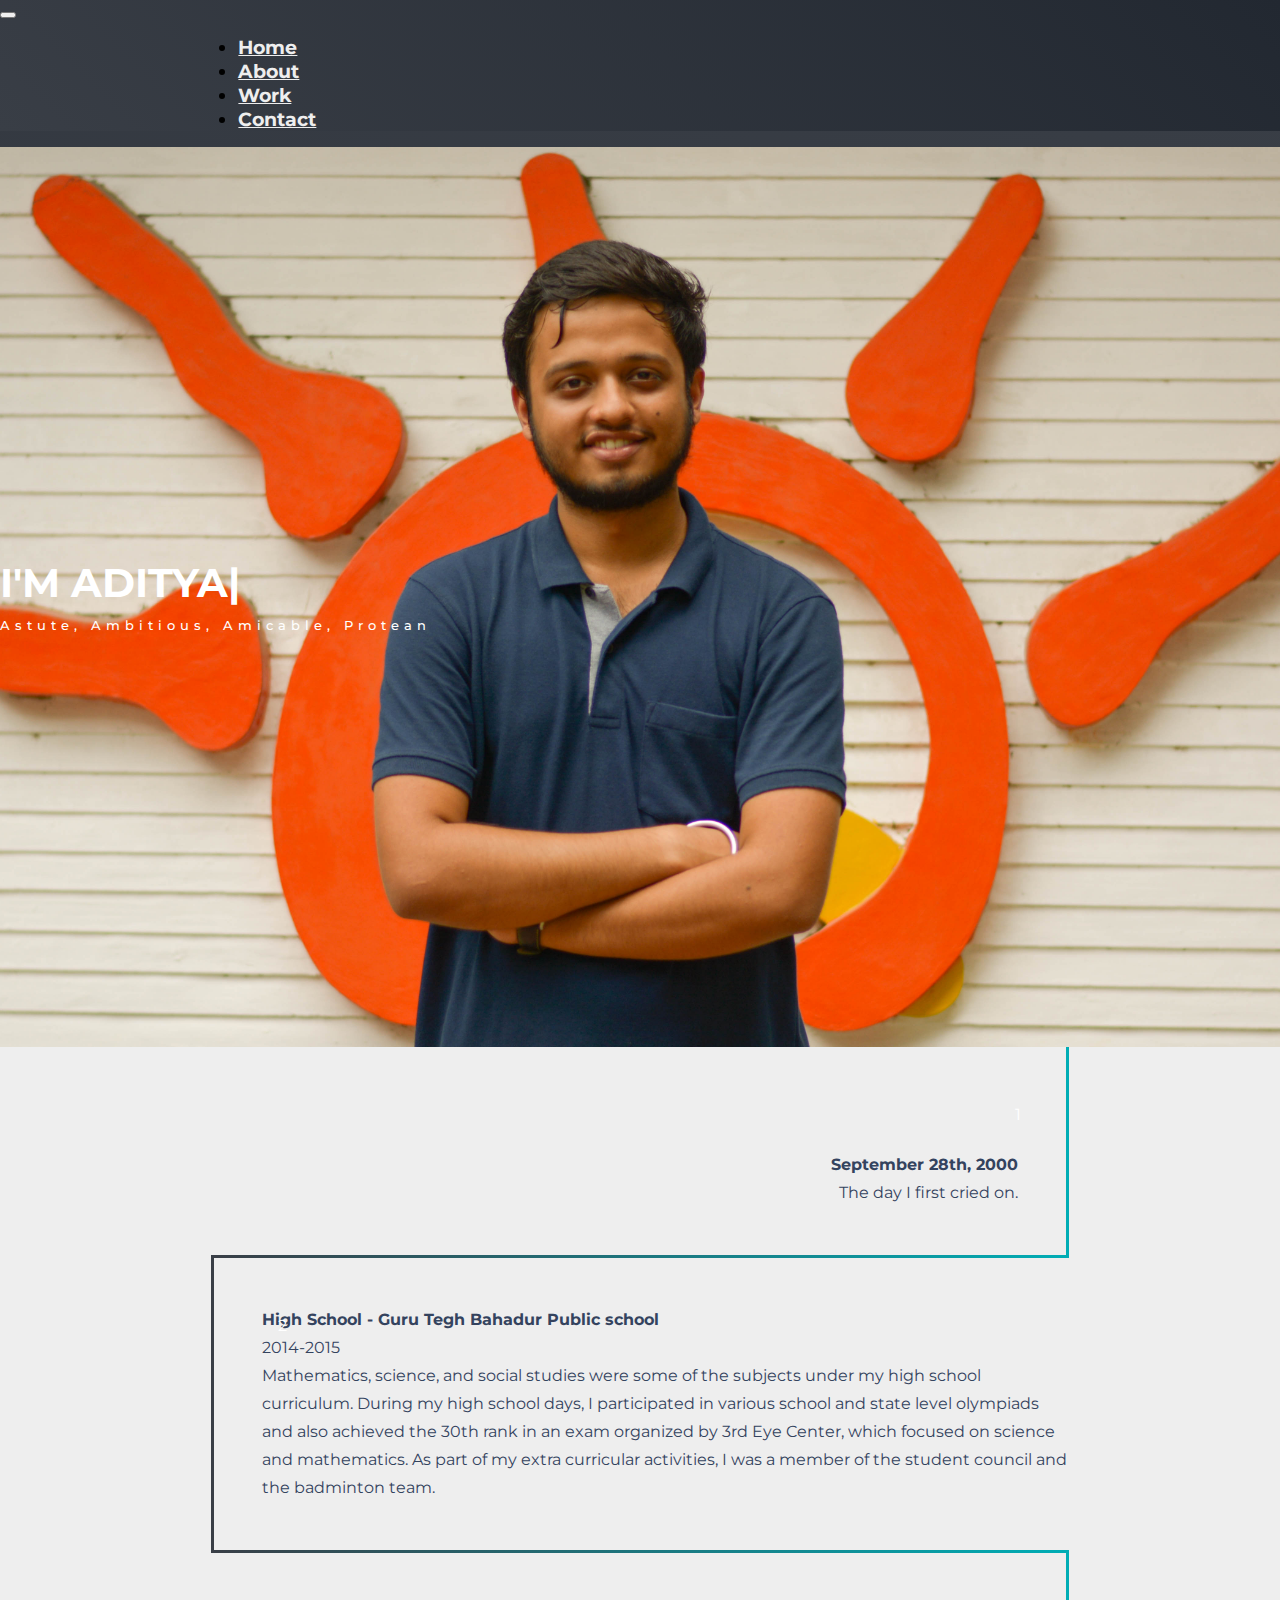
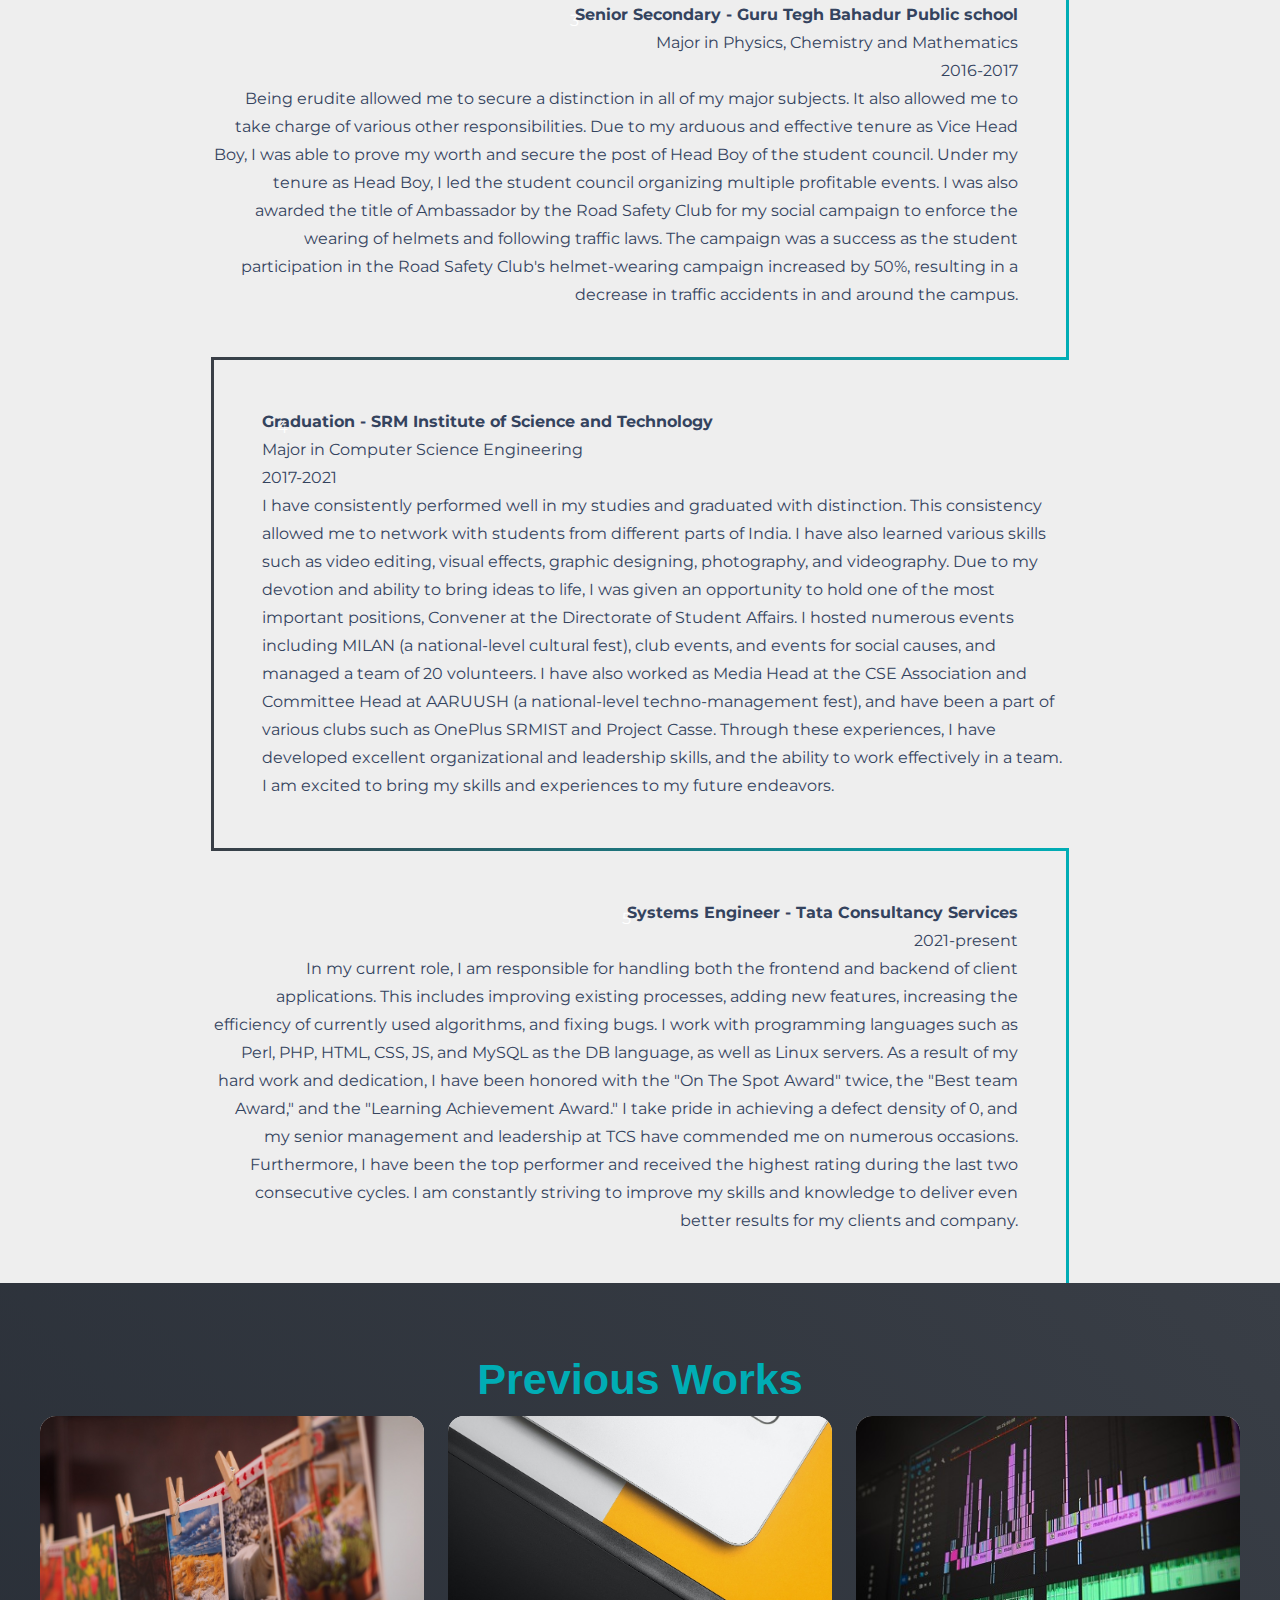
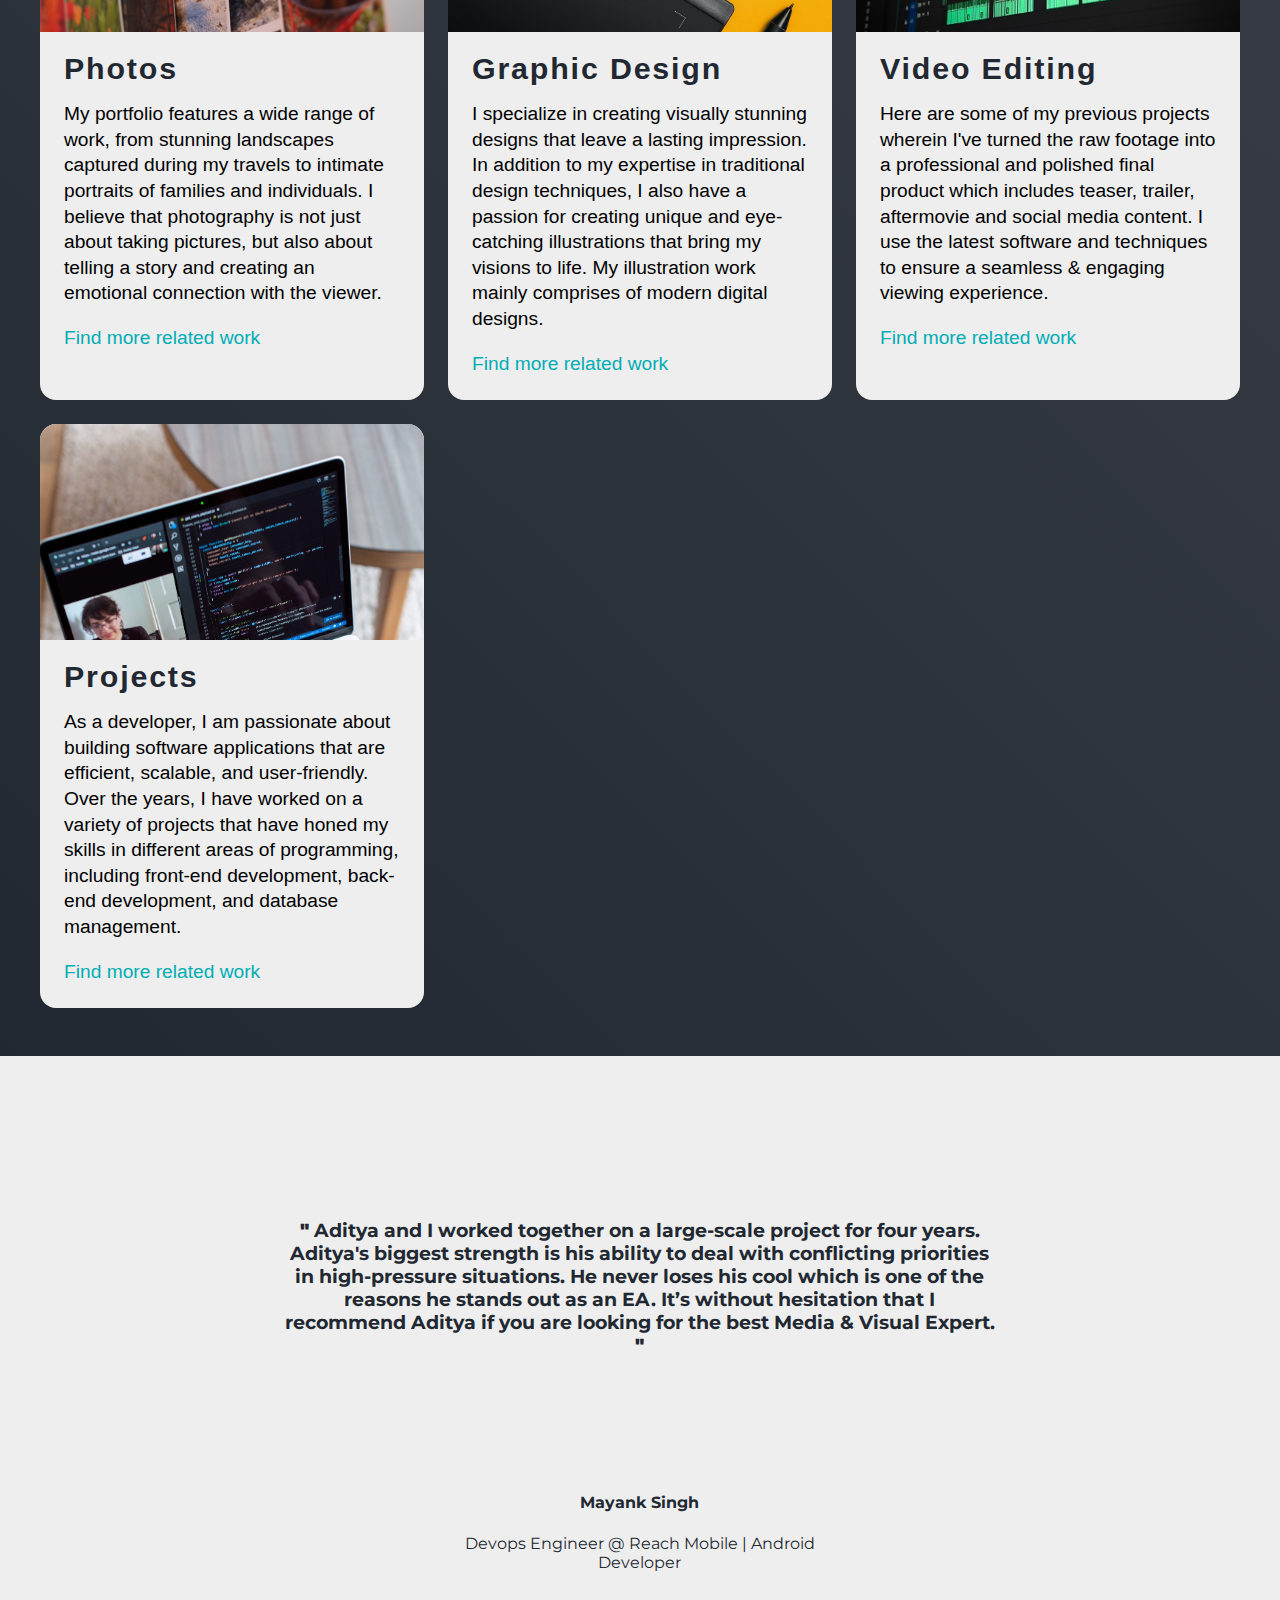
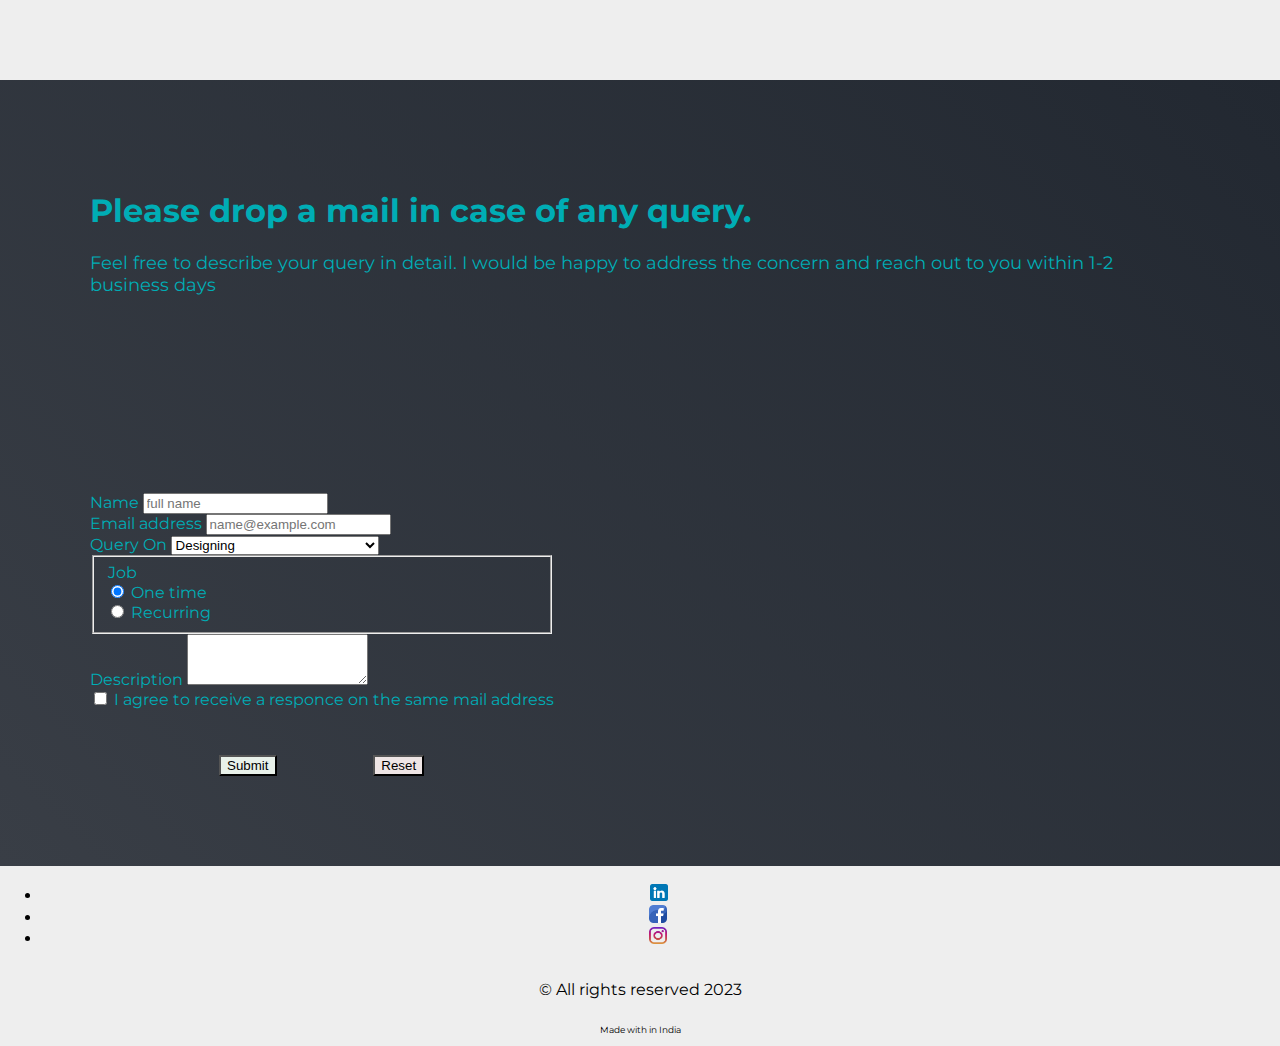
==== commit 9d381ee1: "content update" ====
--- a/index.html
+++ b/index.html
@@ -85,7 +85,7 @@
 
   <!-- section with the complete timeline -->
   <section id="about" class="about-me">
-    <p class="timeline"><br><br><strong>September 28th, 2000</strong><br> The Day I first cried on.</p>
+    <p class="timeline"><br><br><strong>September 28th, 2000</strong><br> The day I first cried on.</p>
     <p class="timeline">
       <strong>High School - Guru Tegh Bahadur Public school</strong><br>2014-2015<br>Mathematics, science, and social studies were some of the subjects under my high school curriculum. During my high school days, I participated in various school and state level olympiads and also achieved the 30th rank in an exam organized by 3rd Eye Center, which focused on science and mathematics. As part of my extra curricular activities, I was a member of the student council and the badminton team.  
     </p>
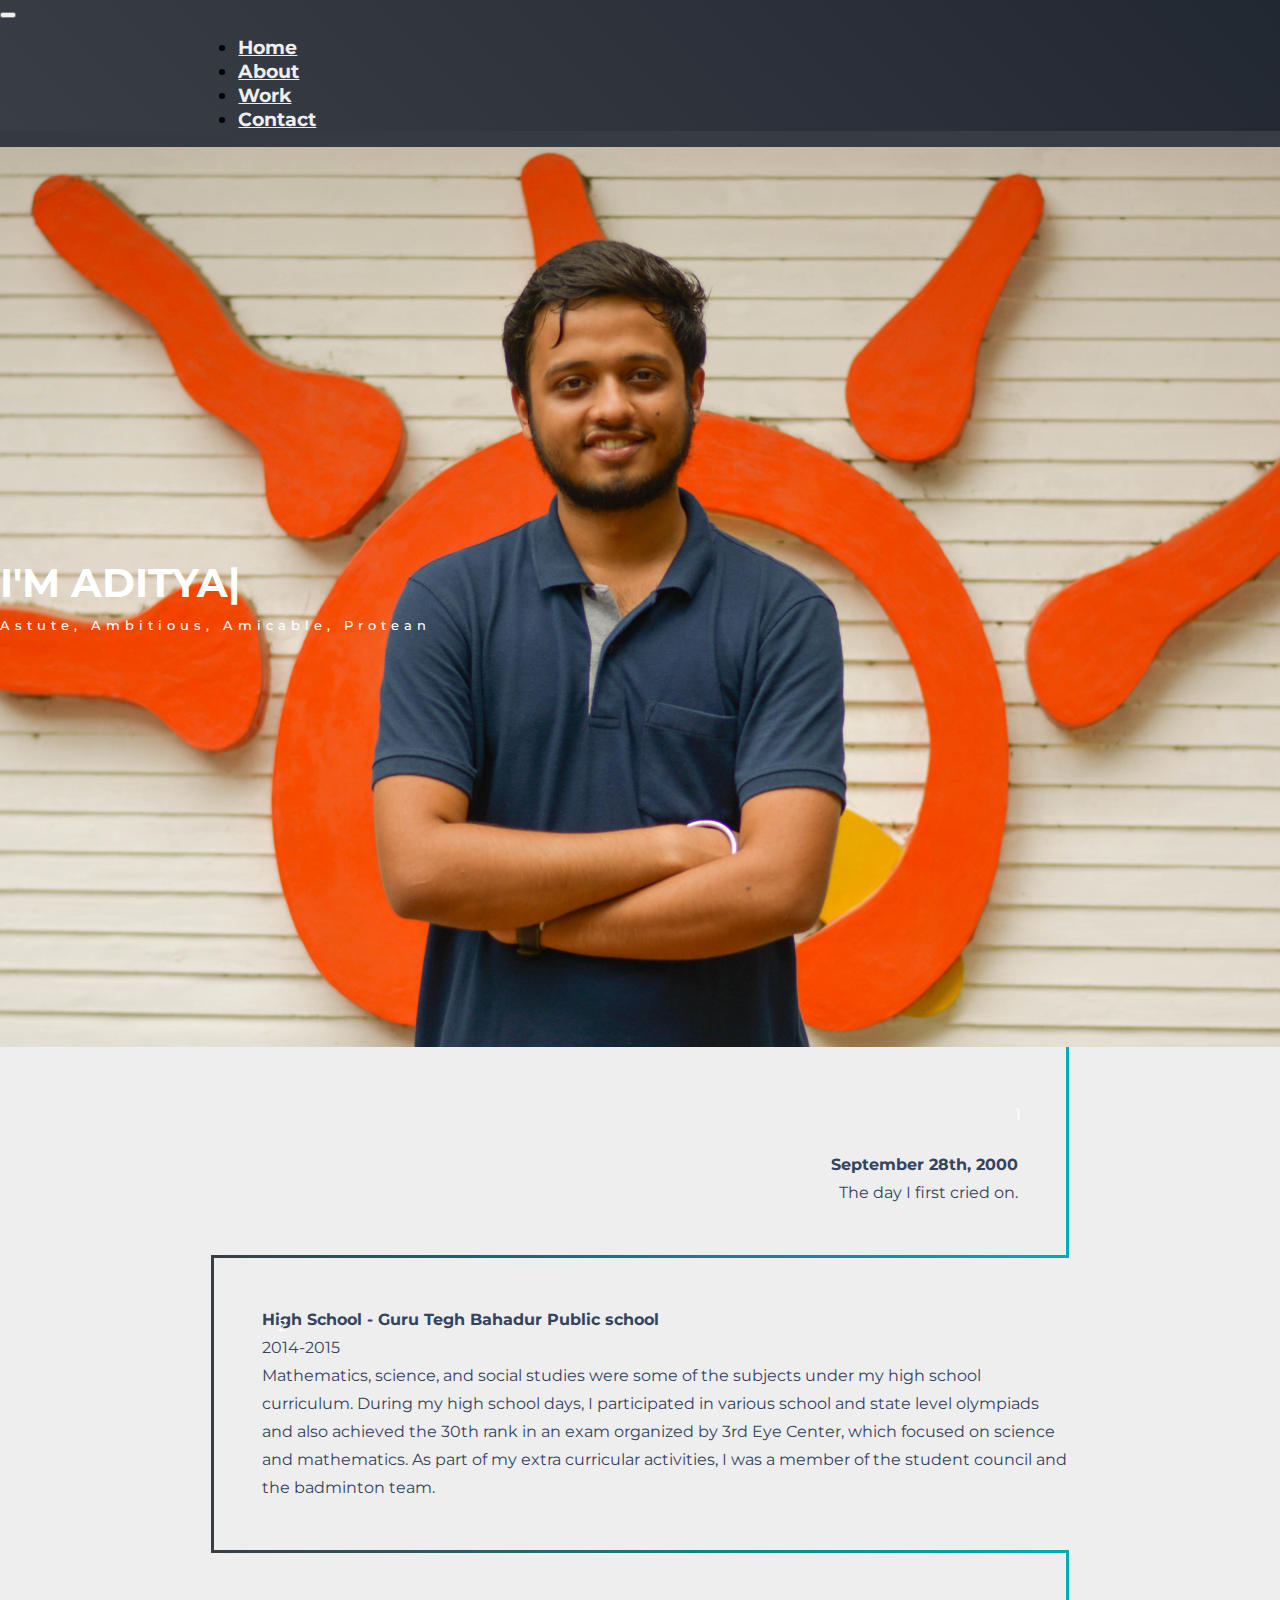
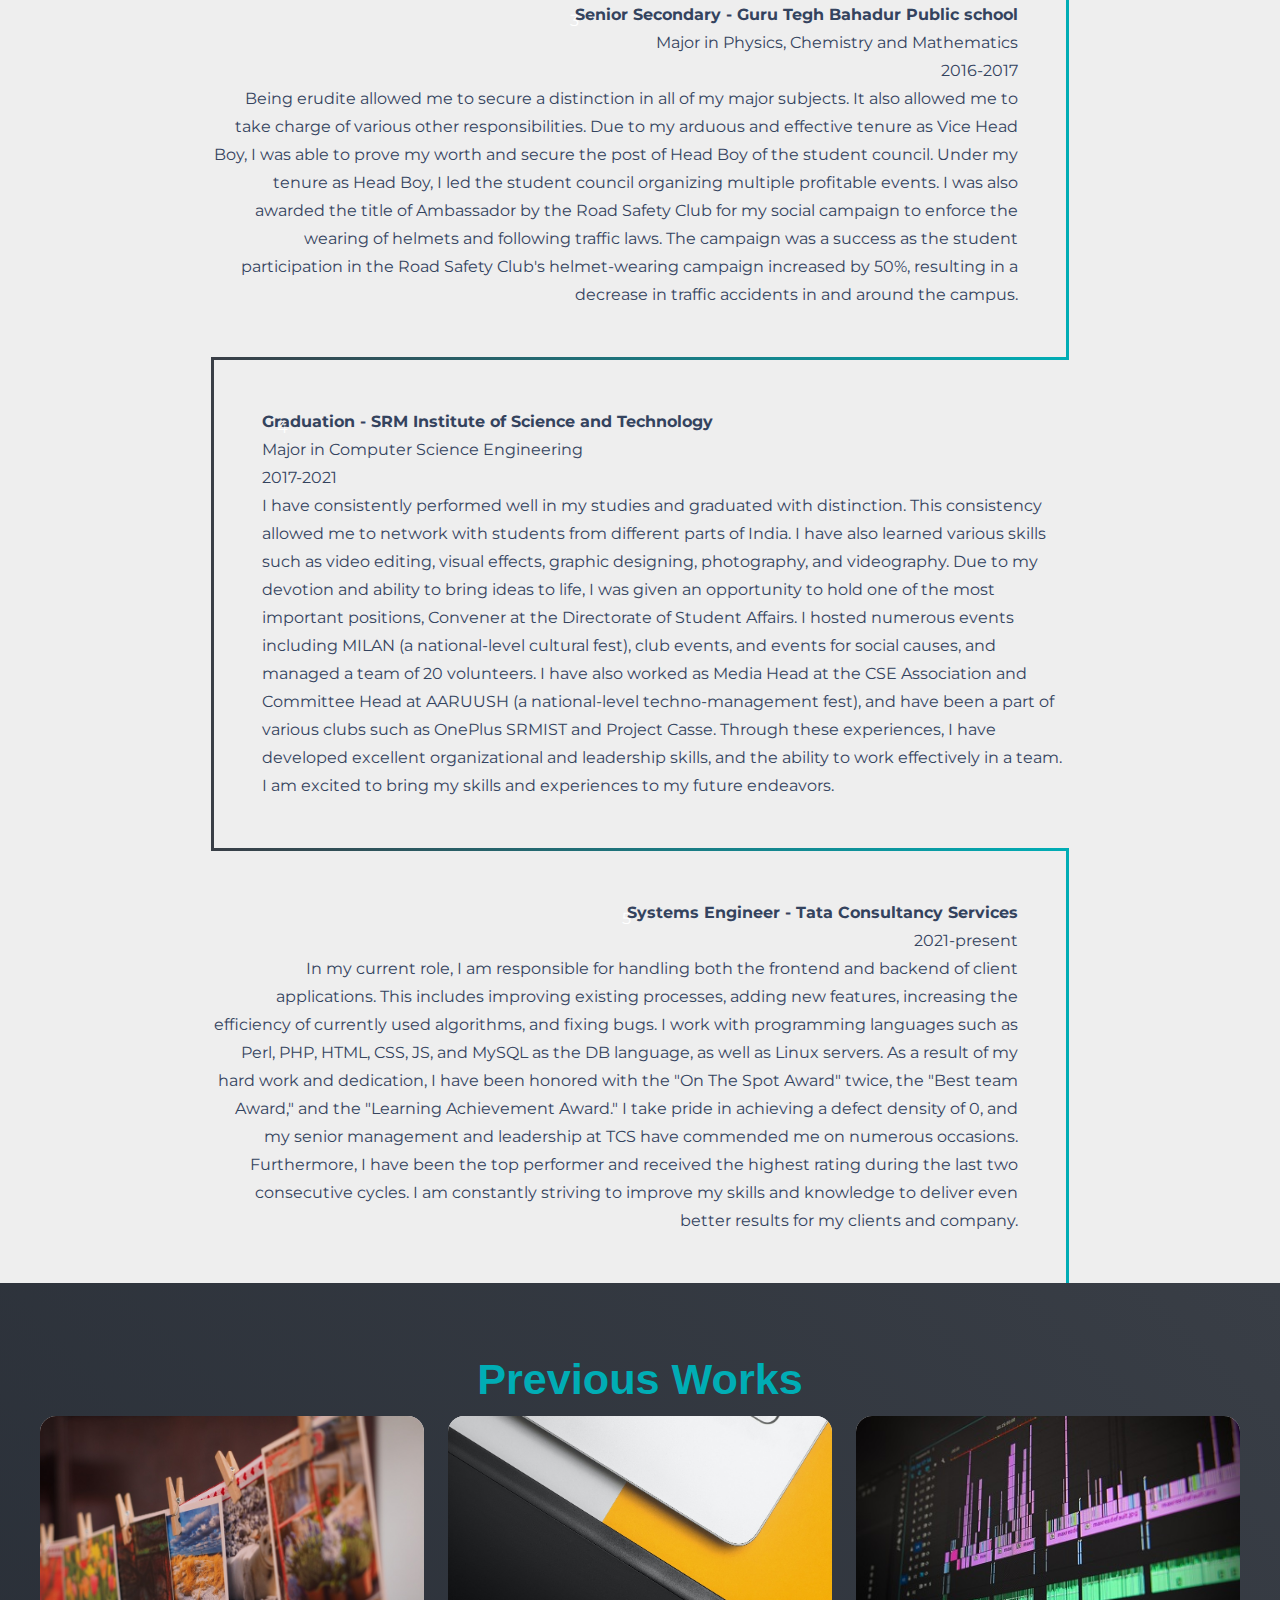
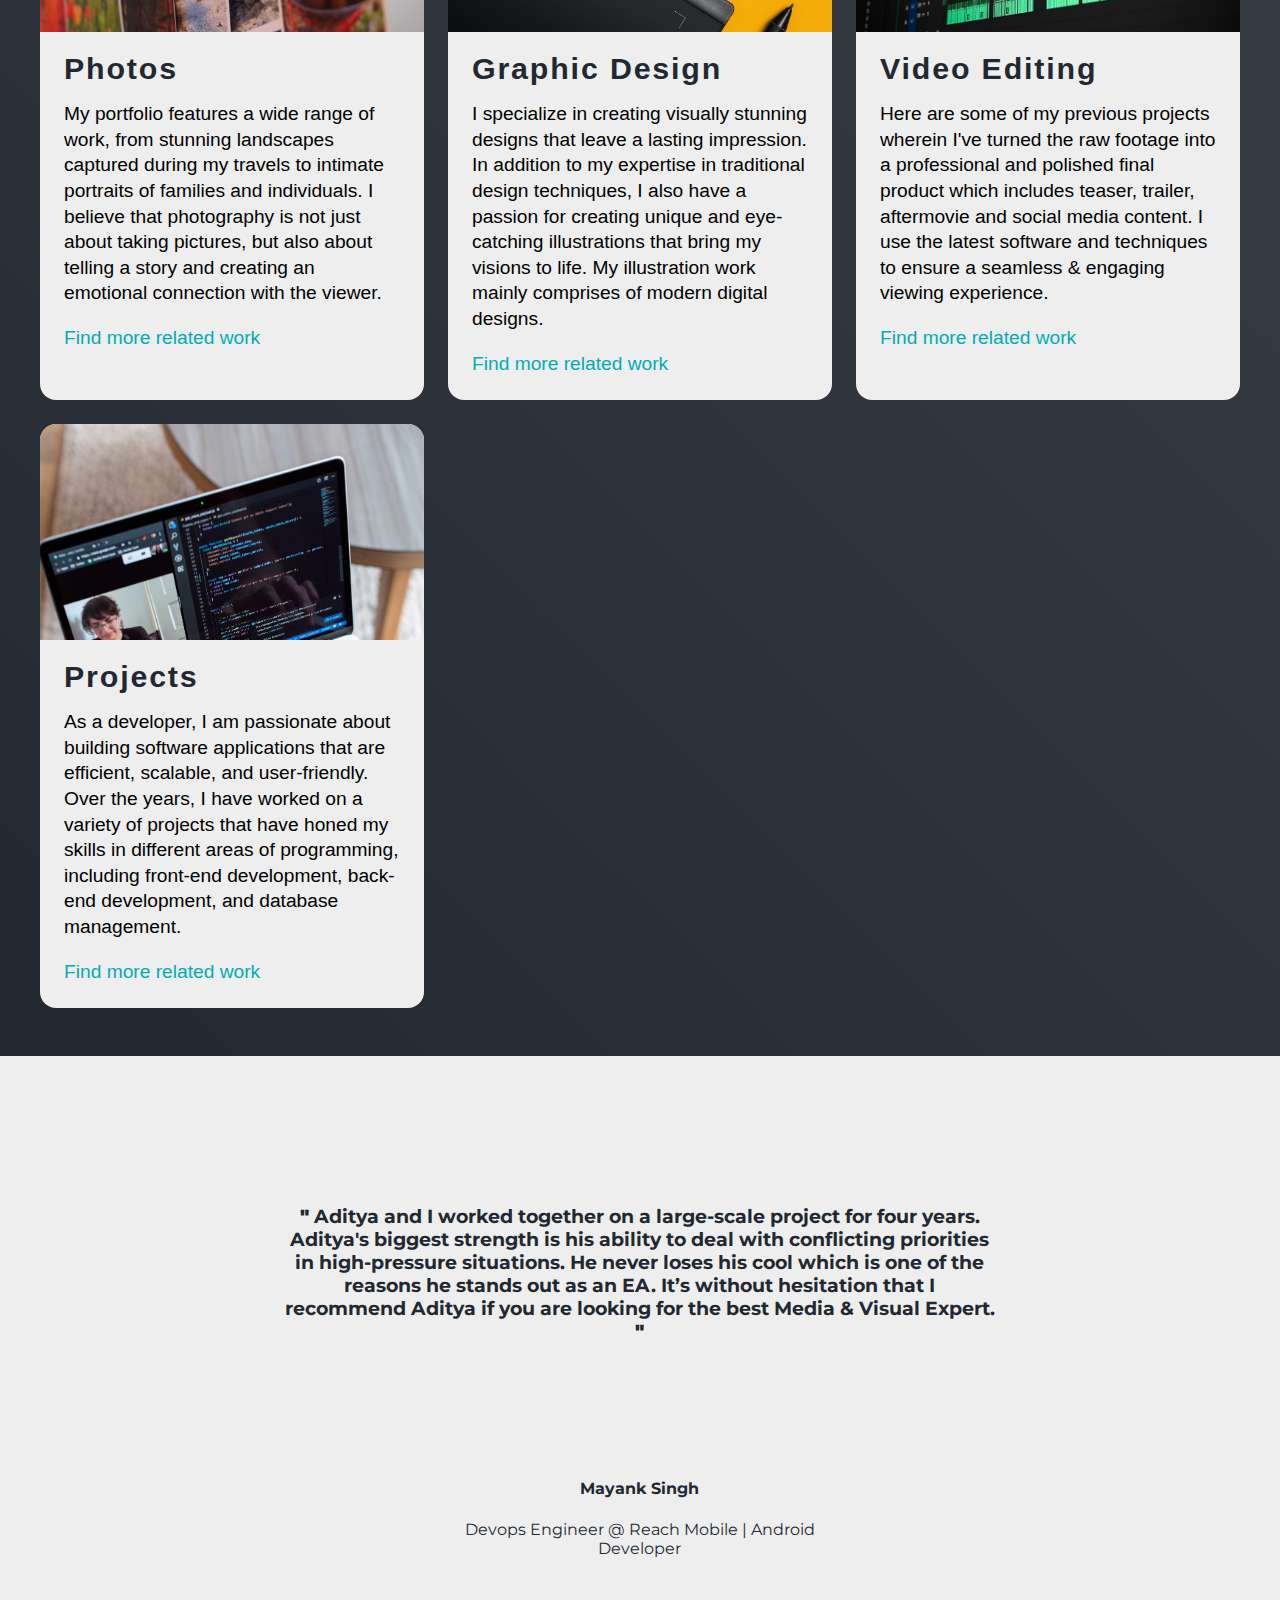
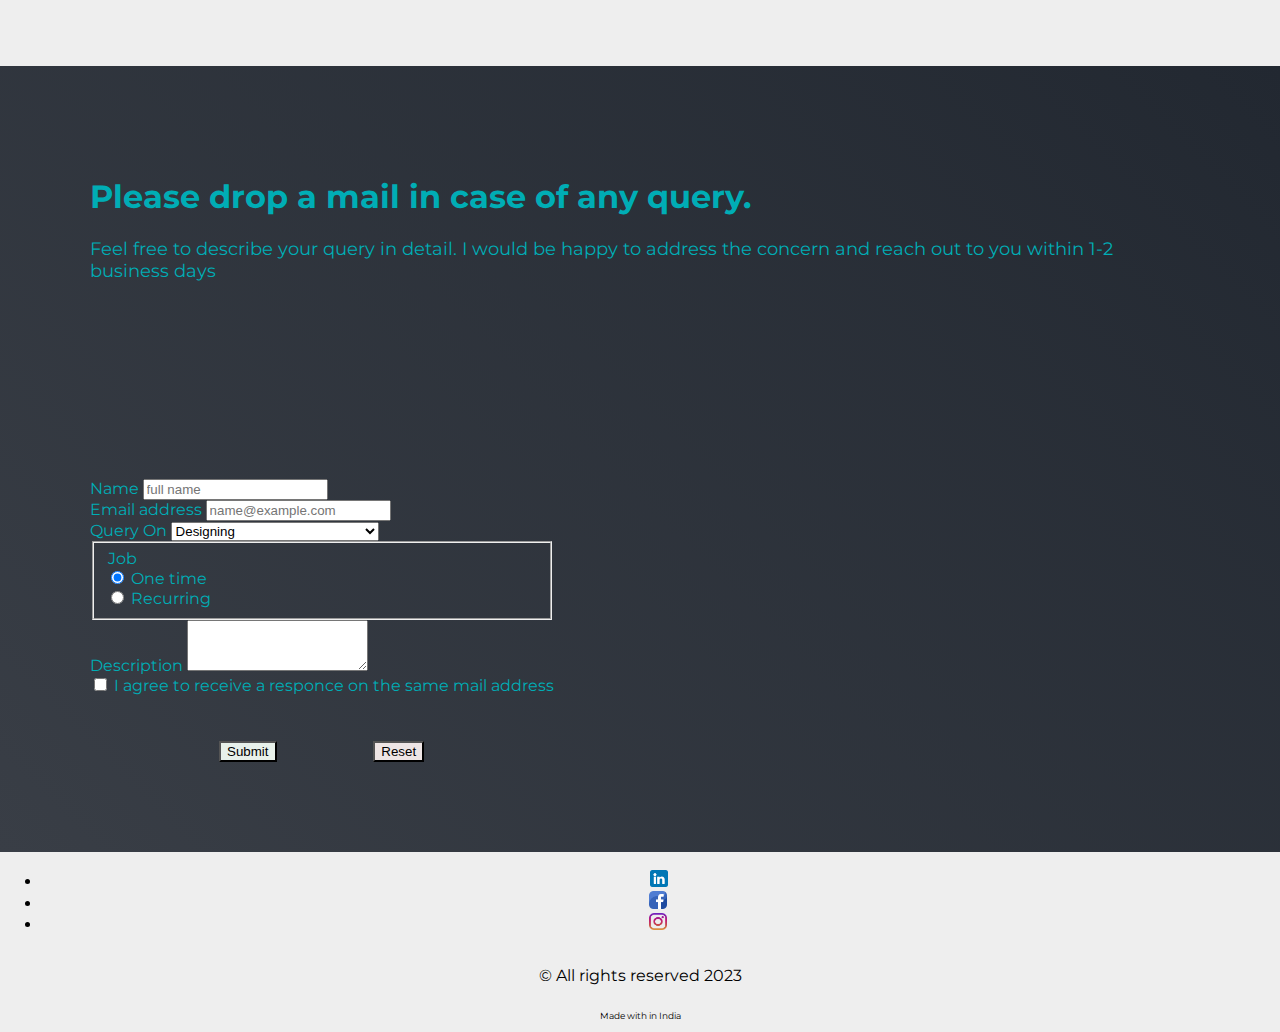
==== commit 60192e5f: "updated the square animation" ====
--- a/index.html
+++ b/index.html
@@ -195,11 +195,10 @@
 
   <!-- section for the reviews and feedback given by clients -->
   <section class="reviews align-center">
-    <div class="cube"></div>
-    <div class="cube"></div>
-    <div class="cube"></div>
-    <div class="cube"></div>
-    <div class="cube"></div>
+      <div class="cube"></div>
+      <div class="cube"></div>
+      <div class="cube"></div>
+      <div class="cube"></div>
     <div class="review-container">
       <h3 class="review-text margin-auto">
         <strong>"</strong> 
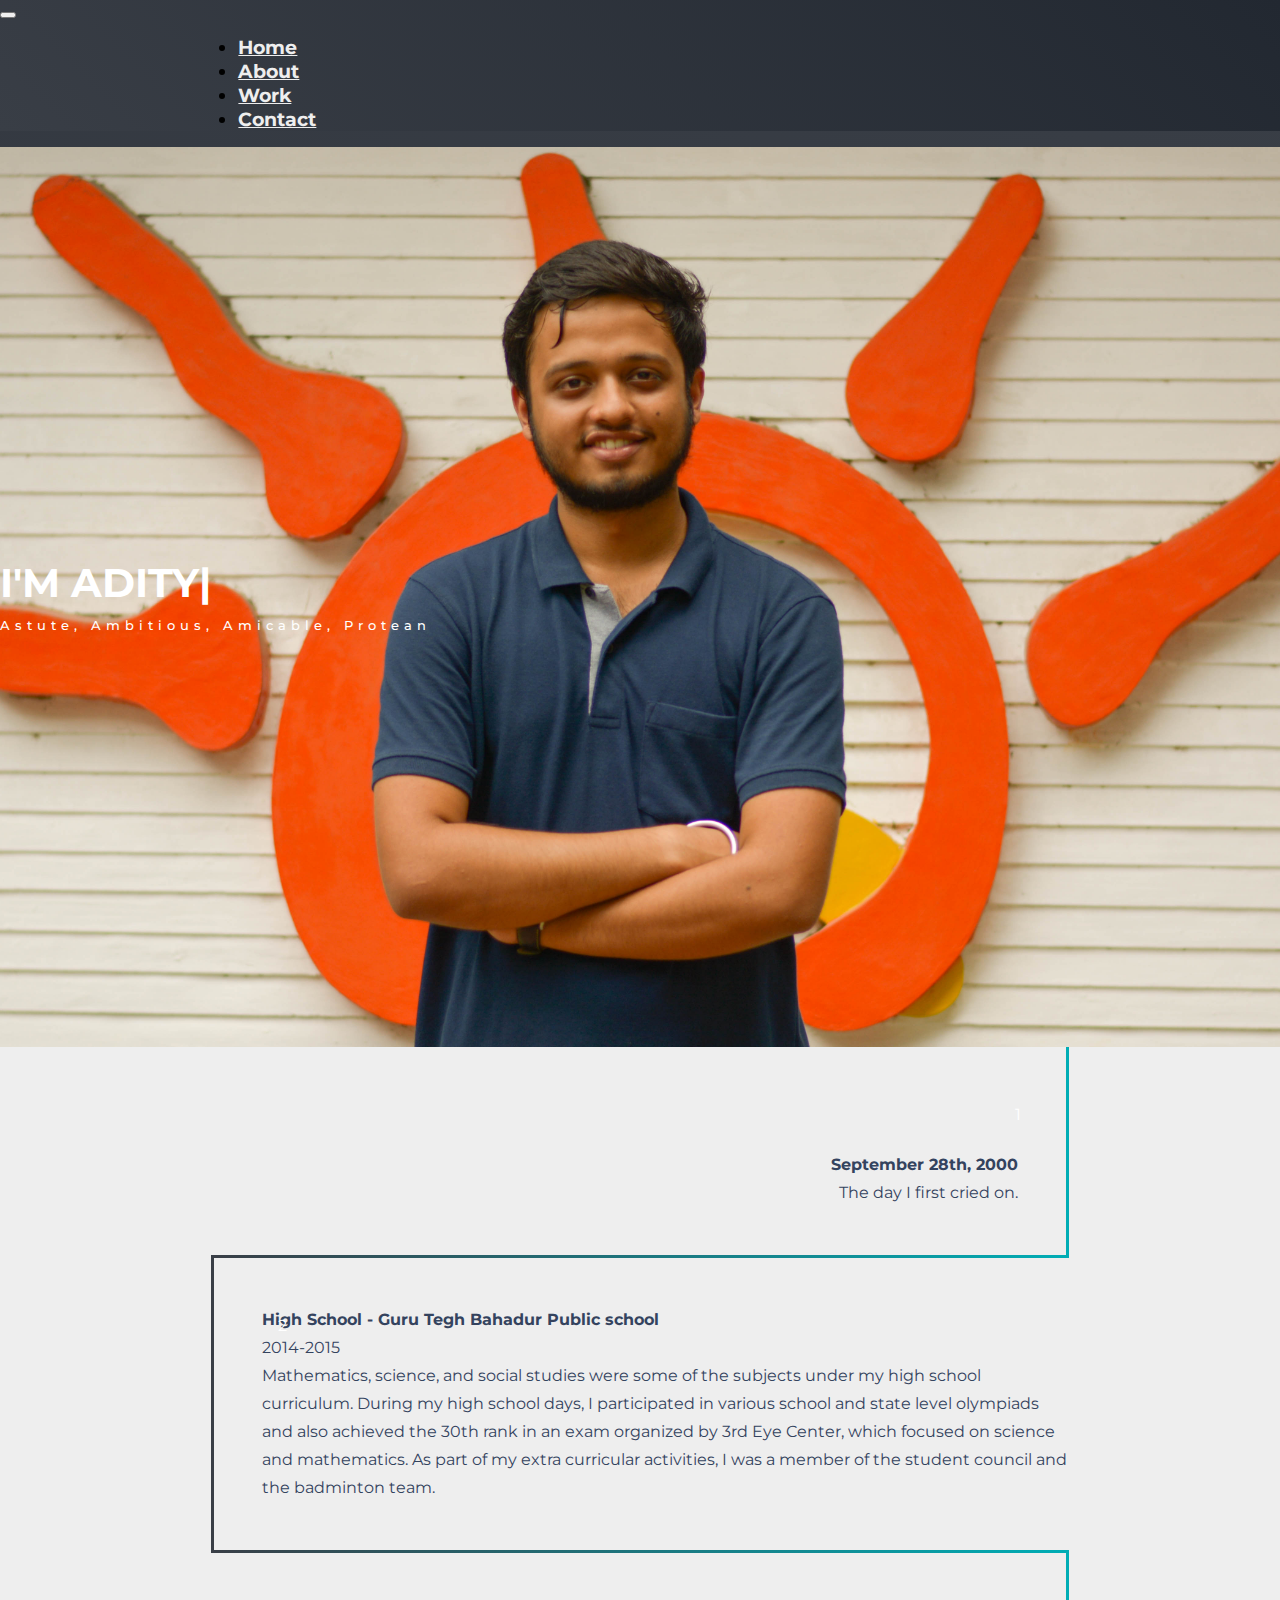
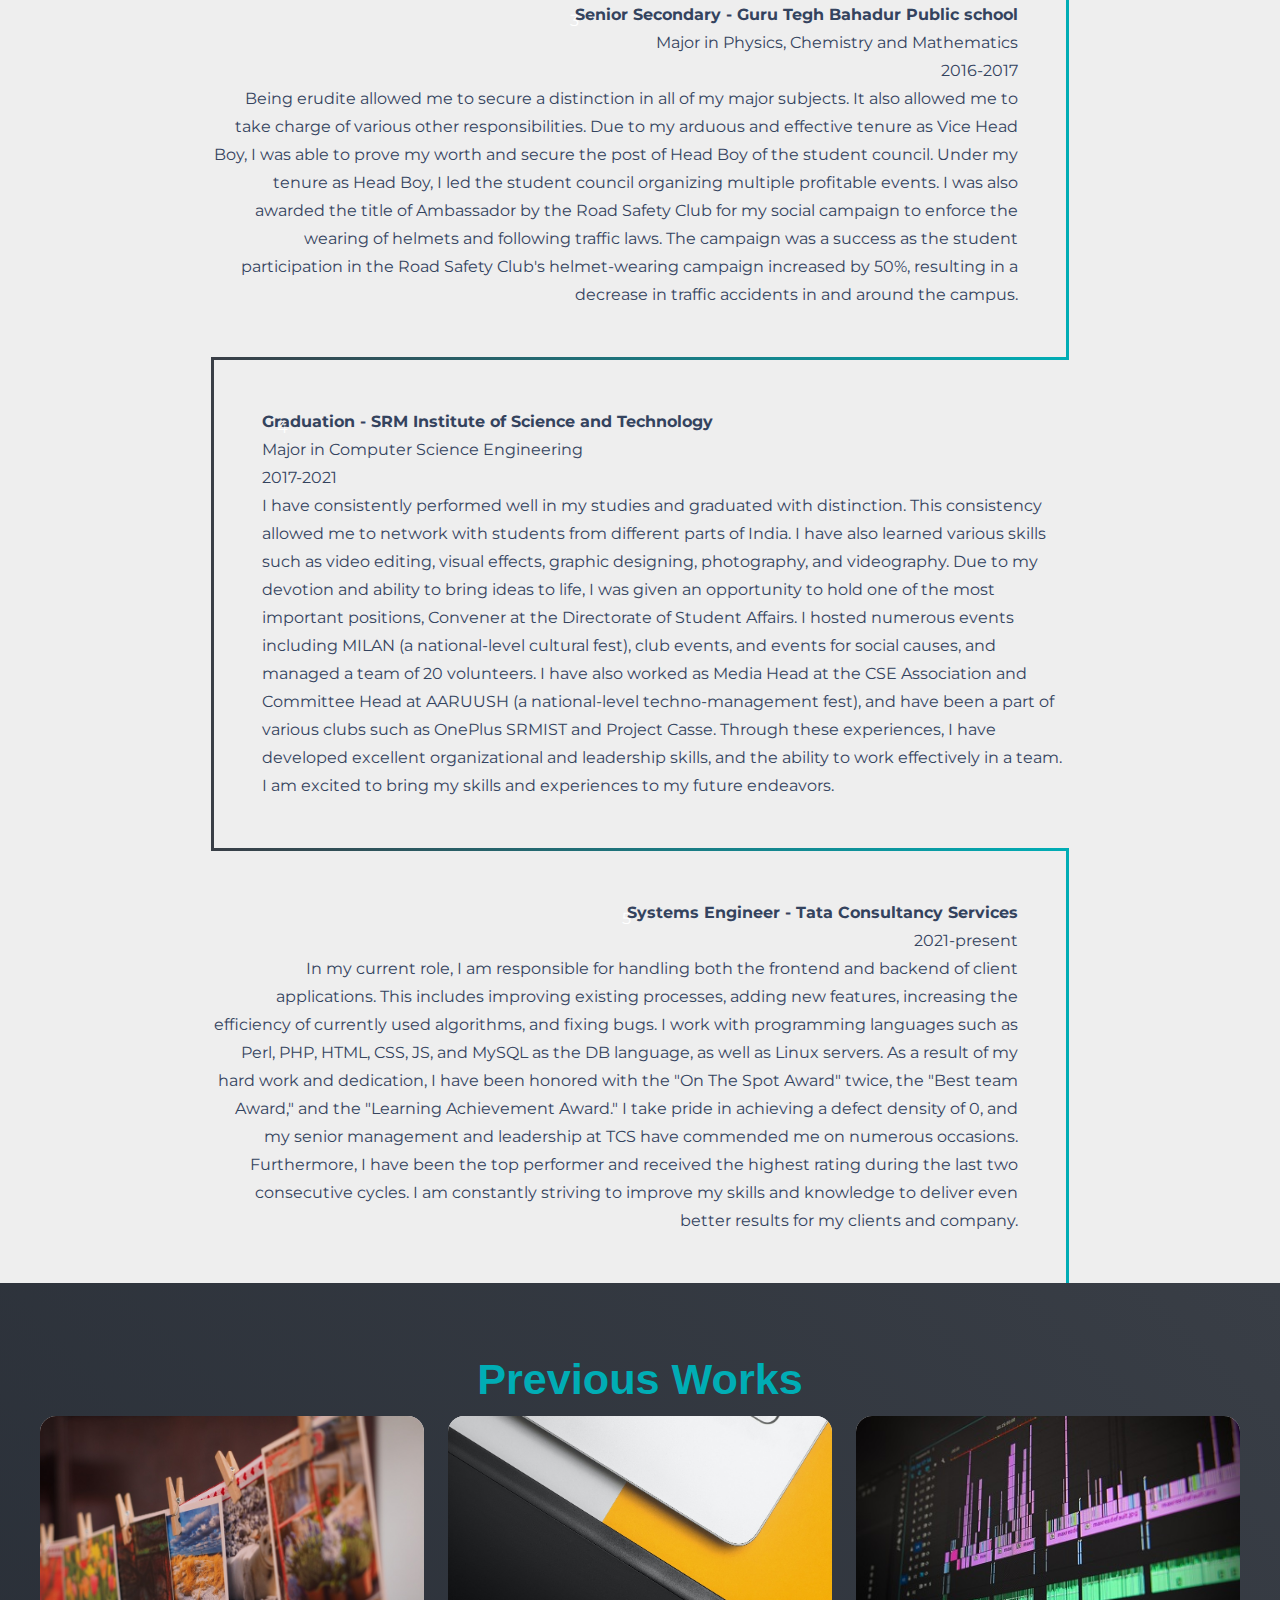
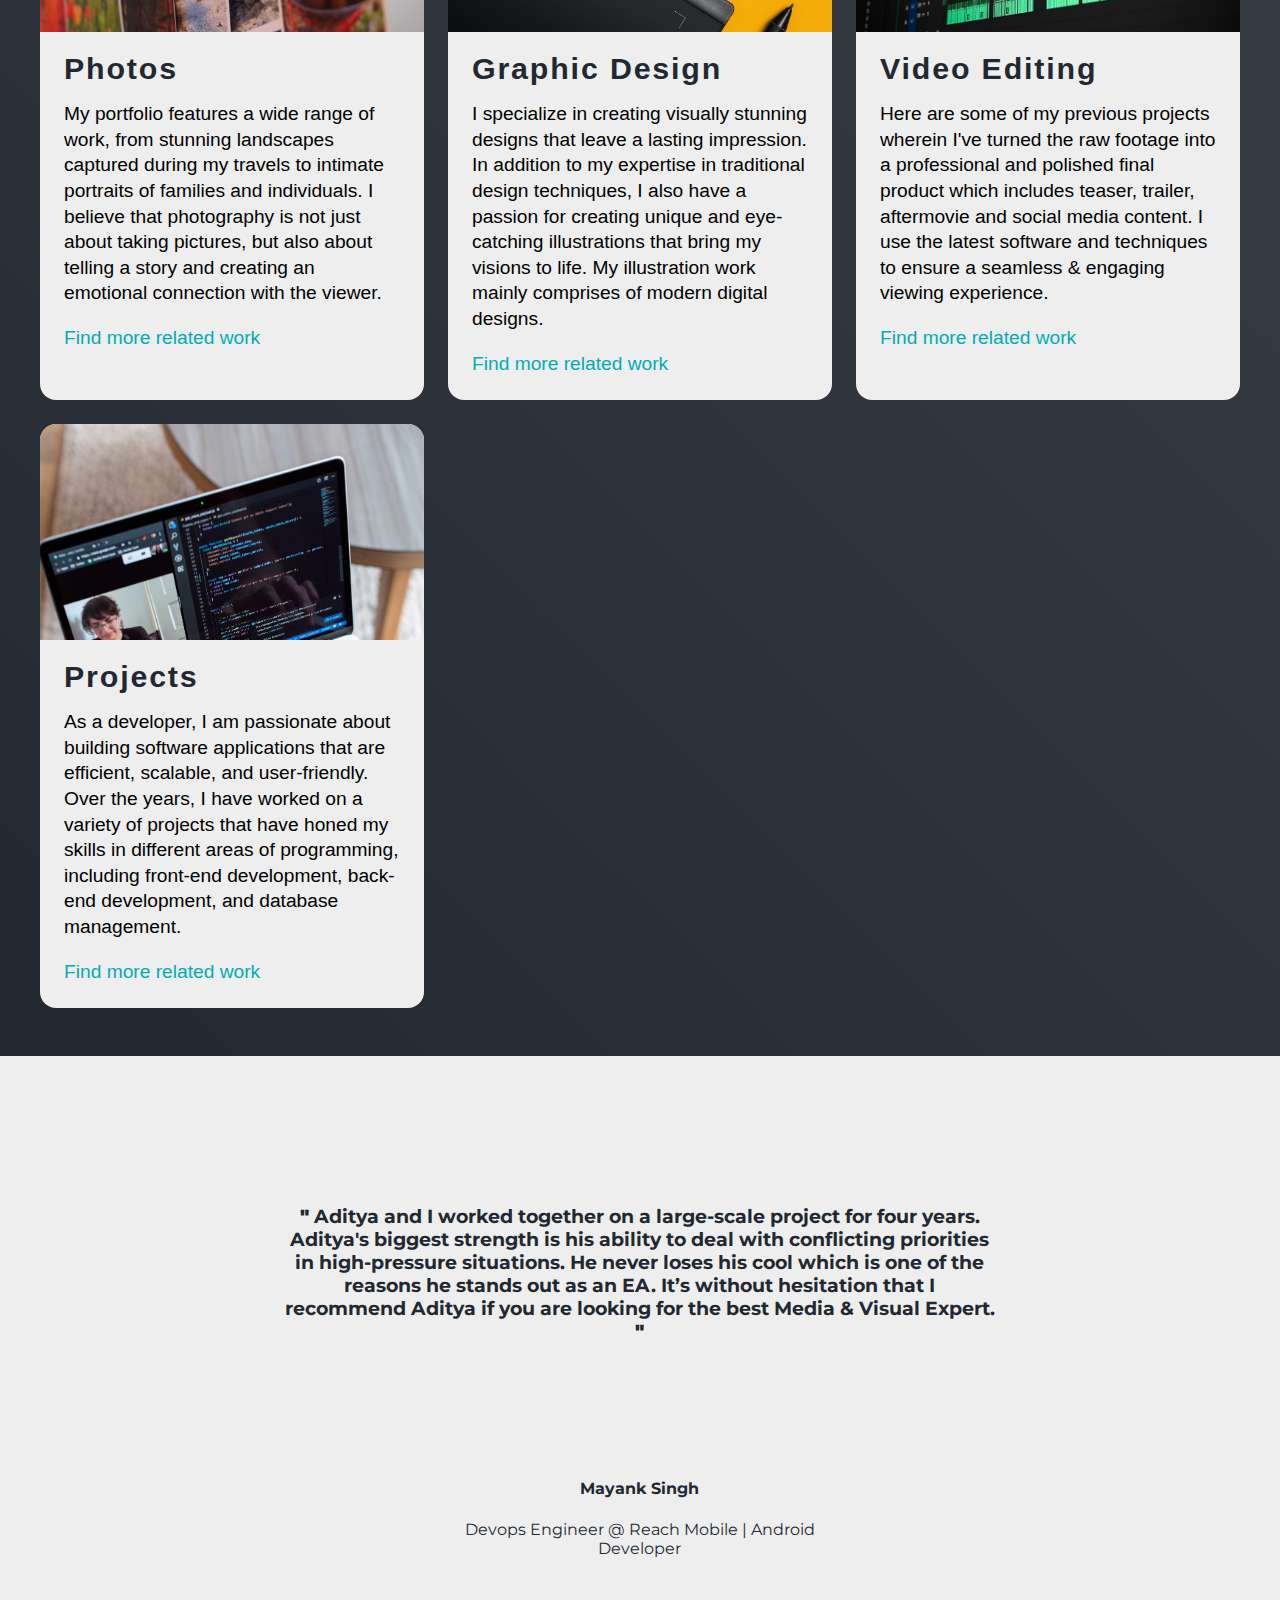
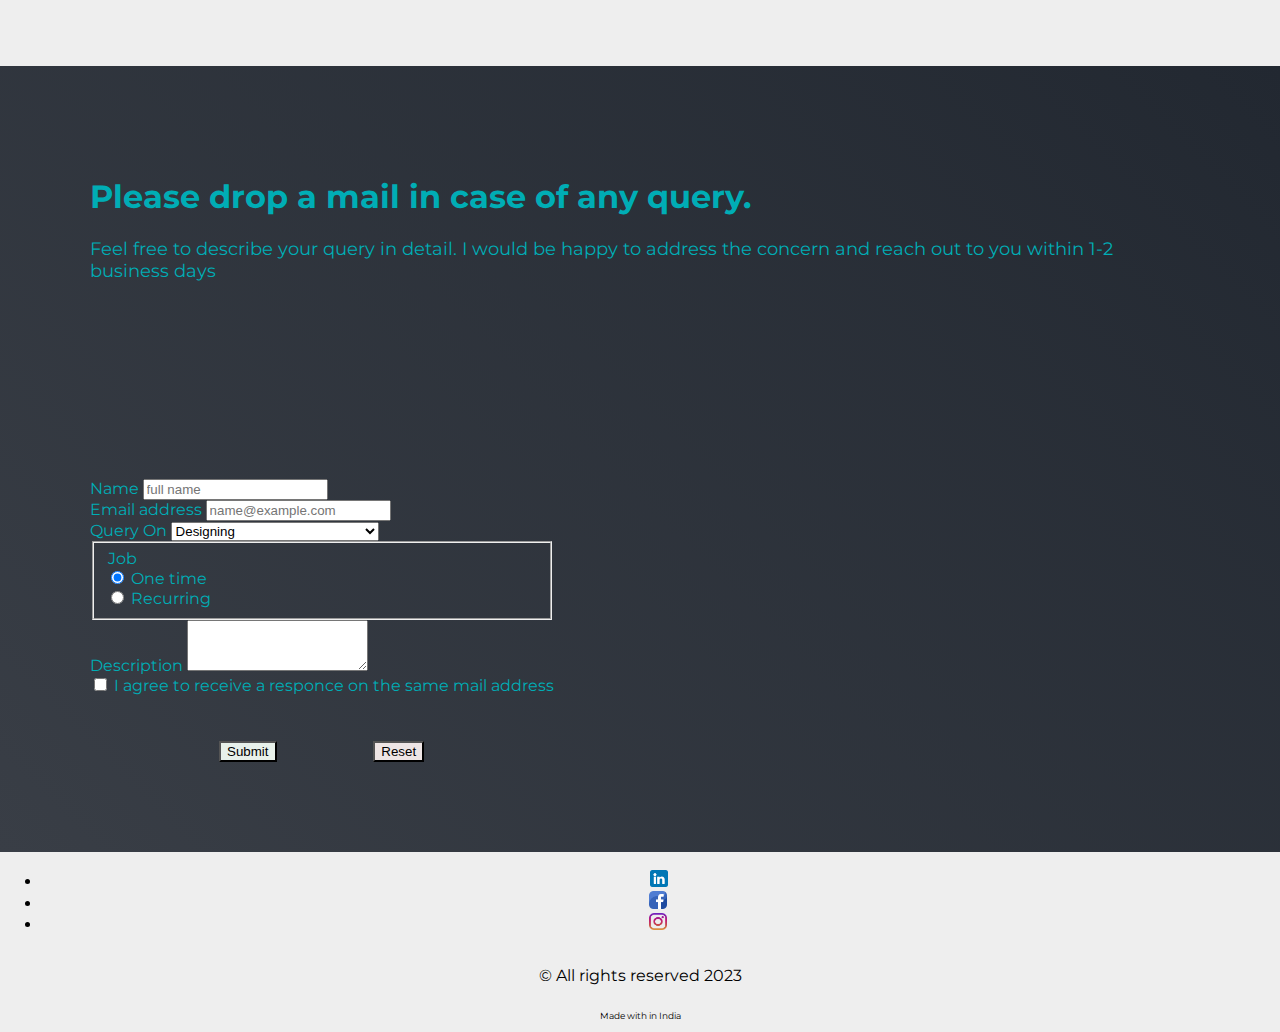
==== commit cd64853d: "Update index.html" ====
--- a/index.html
+++ b/index.html
@@ -233,7 +233,7 @@
 
       <!-- form to send the mail -->
       <div class="col-lg-6 disp-inlb-pad-7">
-        <form class="wid-100" action="https://formspree.io/f/myyajrbe" method="post">
+        <form class="wid-100" action="https://formspree.io/f/xeqwygwa" method="post">
           <div class="form-group">
             <label for="Name">Name</label>
             <input class="form-control" type="text" placeholder="full name" name="fullname">
@@ -316,4 +316,4 @@
 
 </body>
 
-</html>+</html>
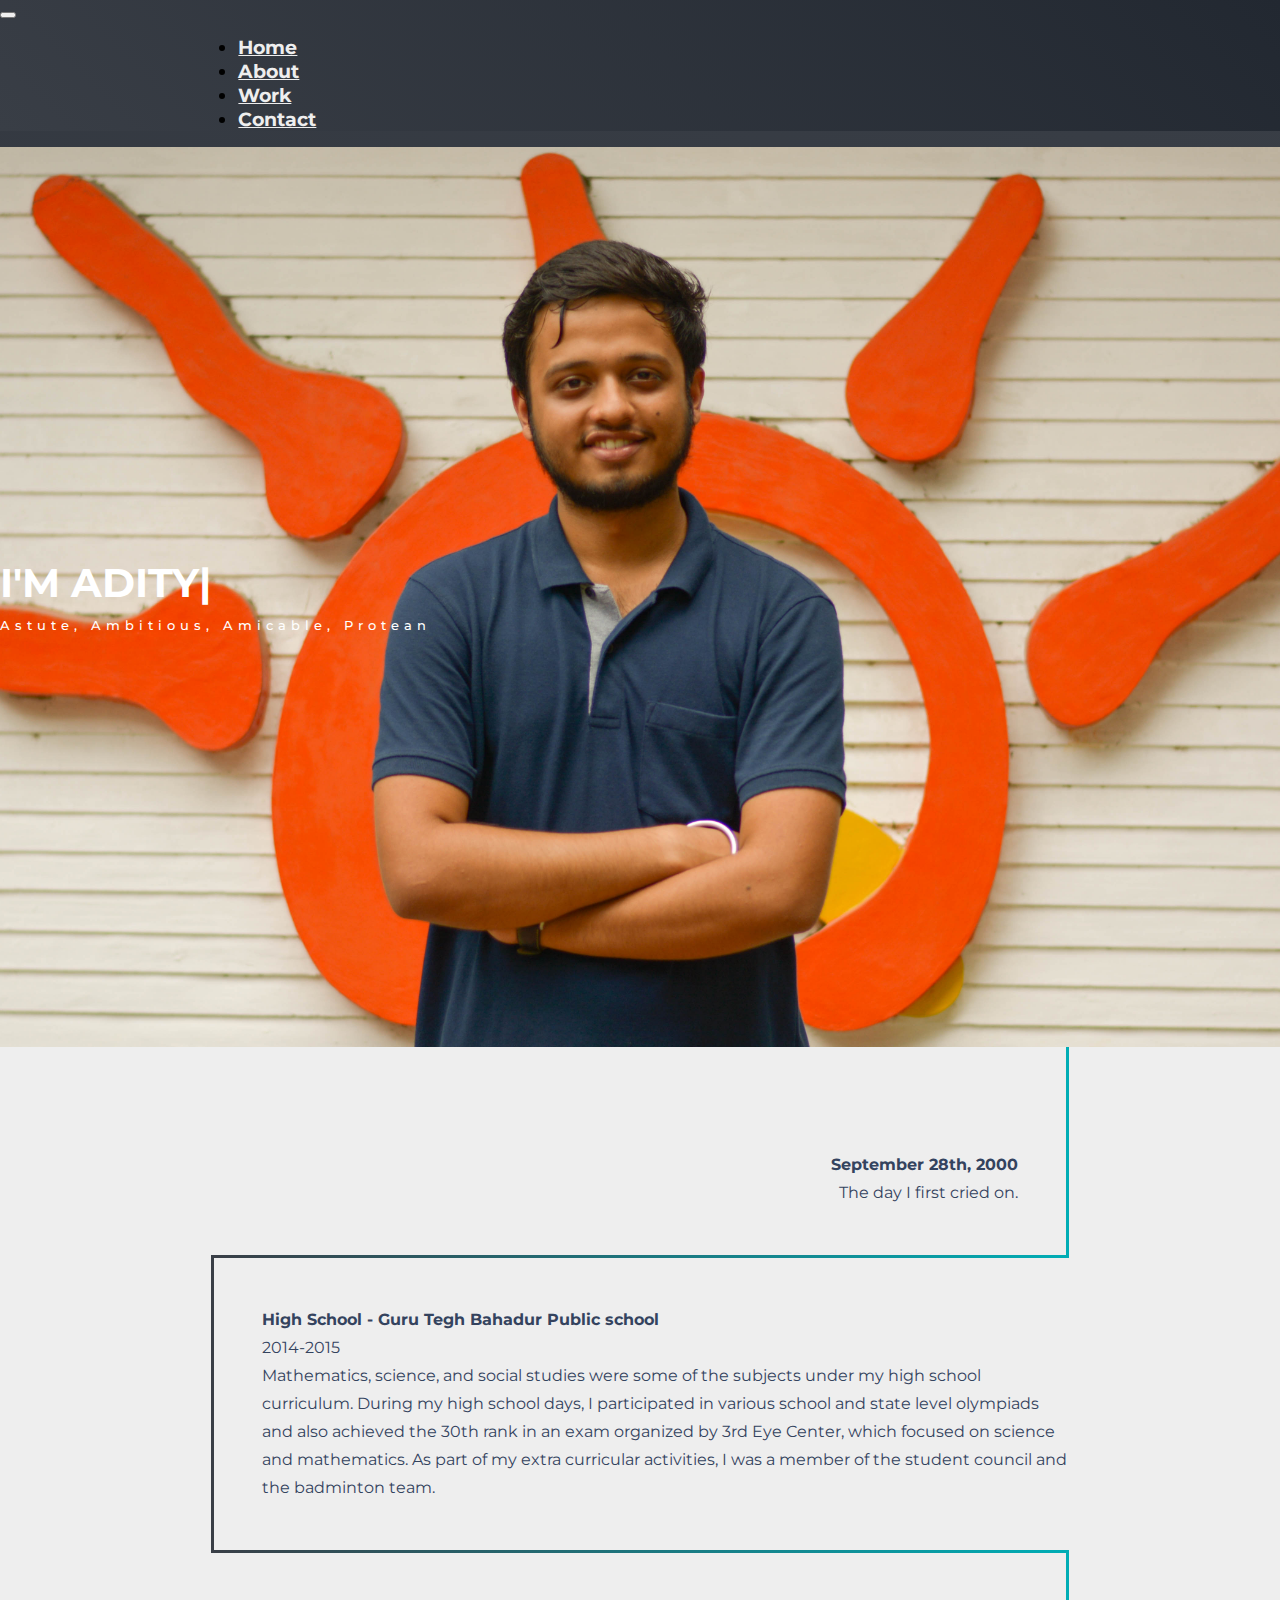
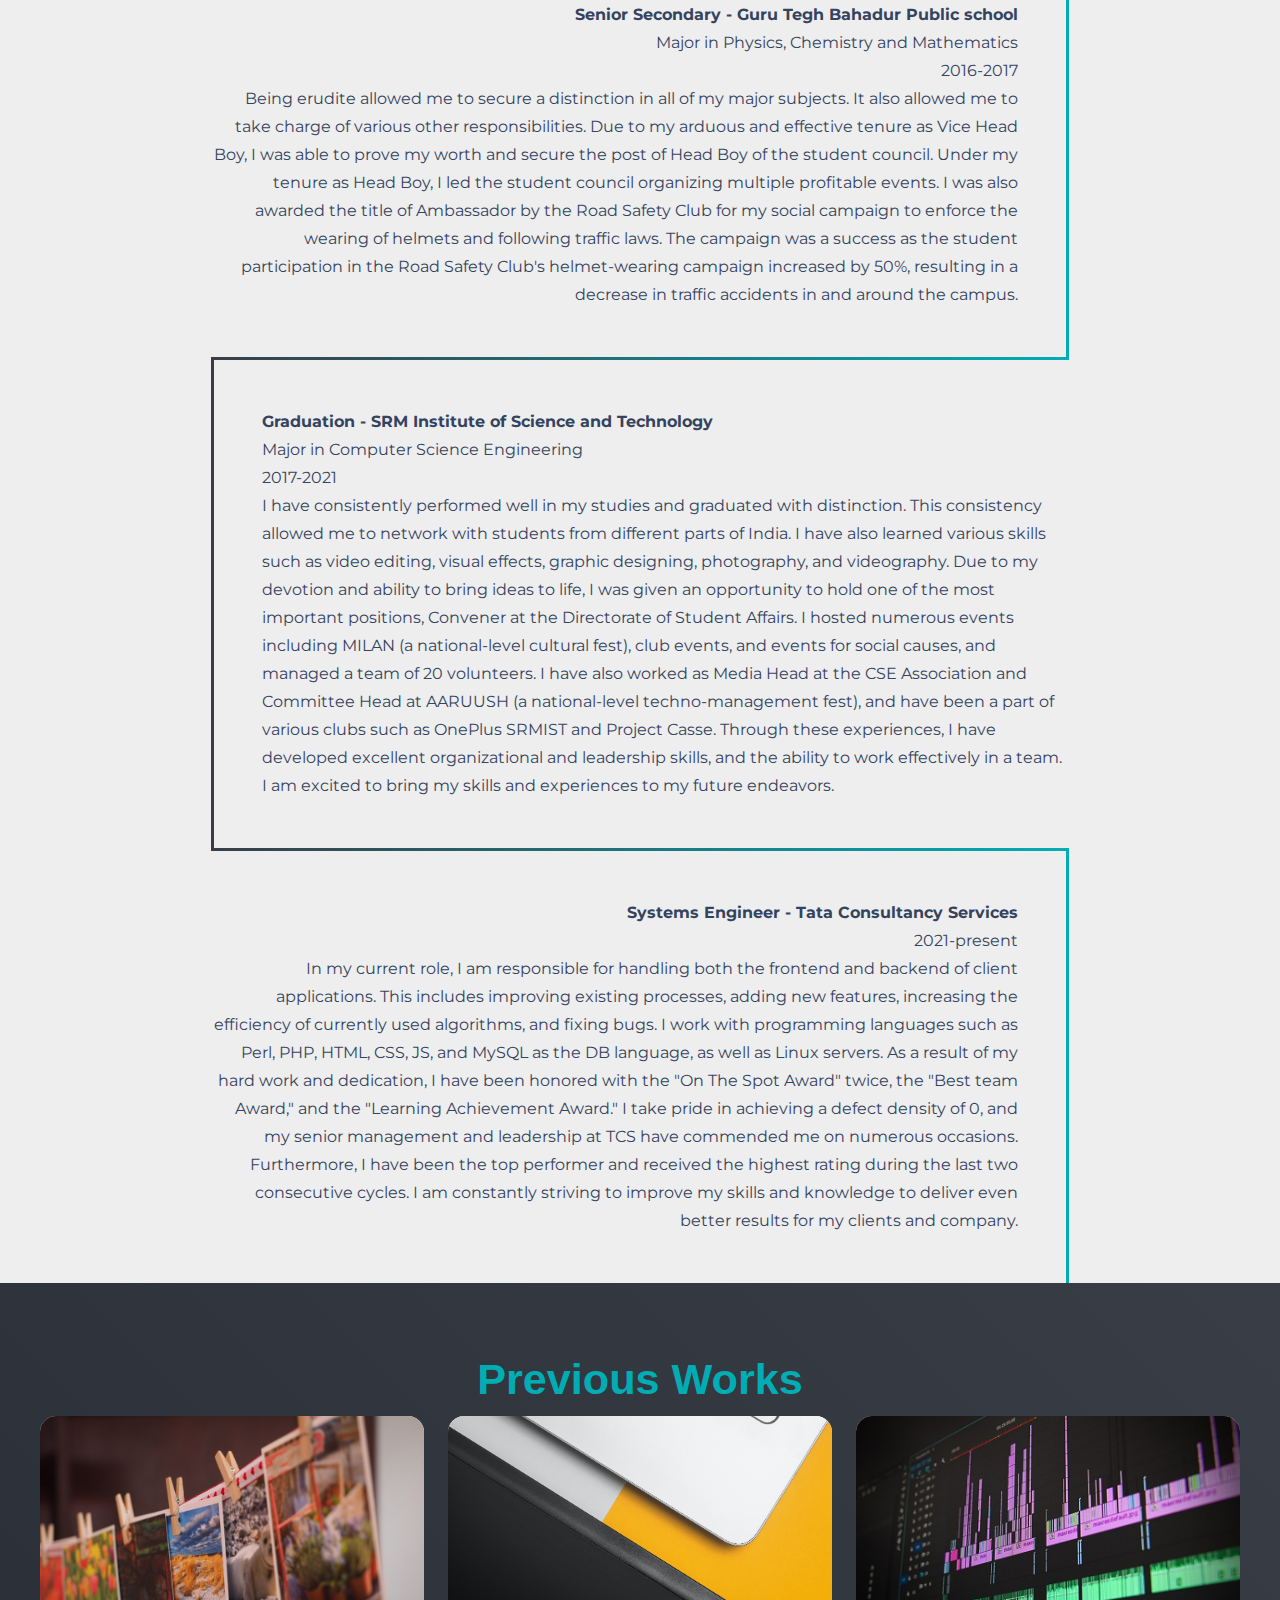
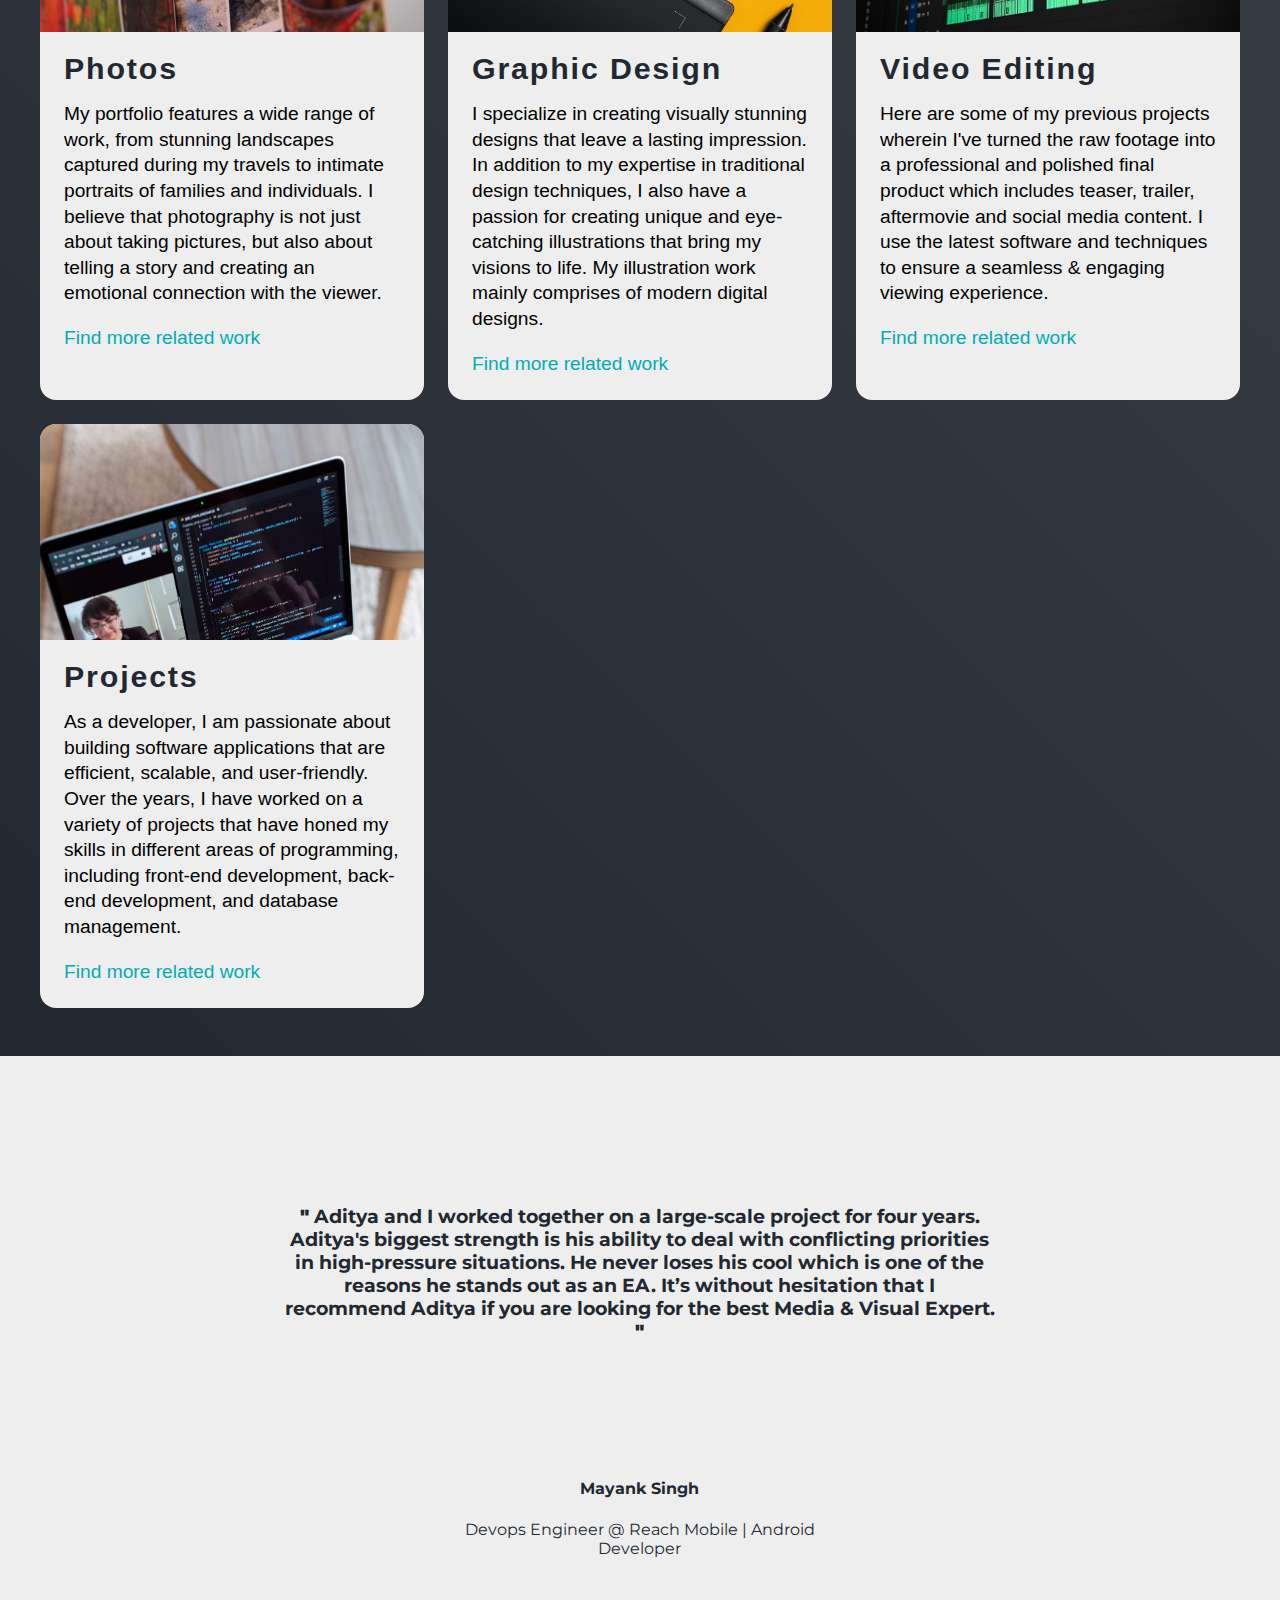
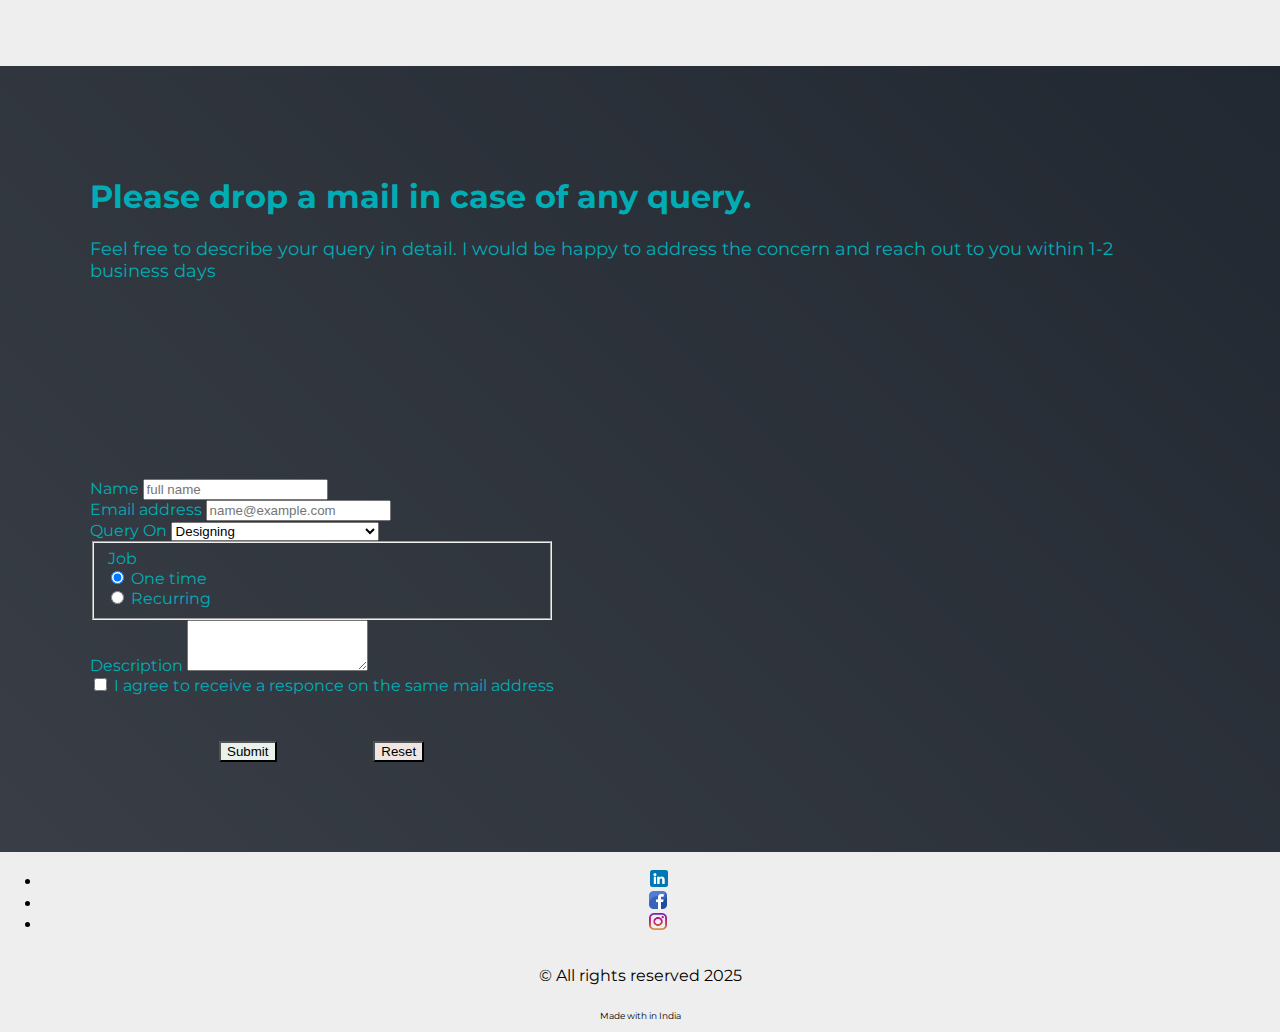
==== commit a1f4f39d: "update copyright" ====
--- a/index.html
+++ b/index.html
@@ -2,6 +2,15 @@
 <html lang="en">
 
 <head>
+  <!-- Google tag (gtag.js) -->
+  <script async src="https://www.googletagmanager.com/gtag/js?id=G-1Z2Q7JCSMZ"></script>
+  <script>
+    window.dataLayer = window.dataLayer || [];
+    function gtag() { dataLayer.push(arguments); }
+    gtag('js', new Date());
+
+    gtag('config', 'G-1Z2Q7JCSMZ');
+  </script>
   <meta charset="UTF-8">
   <meta http-equiv="X-UA-Compatible" content="IE=edge">
   <meta name="viewport" content="width=device-width, 
@@ -87,17 +96,45 @@
   <section id="about" class="about-me">
     <p class="timeline"><br><br><strong>September 28th, 2000</strong><br> The day I first cried on.</p>
     <p class="timeline">
-      <strong>High School - Guru Tegh Bahadur Public school</strong><br>2014-2015<br>Mathematics, science, and social studies were some of the subjects under my high school curriculum. During my high school days, I participated in various school and state level olympiads and also achieved the 30th rank in an exam organized by 3rd Eye Center, which focused on science and mathematics. As part of my extra curricular activities, I was a member of the student council and the badminton team.  
+      <strong>High School - Guru Tegh Bahadur Public school</strong><br>2014-2015<br>Mathematics, science, and social
+      studies were some of the subjects under my high school curriculum. During my high school days, I participated in
+      various school and state level olympiads and also achieved the 30th rank in an exam organized by 3rd Eye Center,
+      which focused on science and mathematics. As part of my extra curricular activities, I was a member of the student
+      council and the badminton team.
     </p>
     <p class="timeline">
       <strong>Senior Secondary - Guru Tegh Bahadur Public school</strong><br>Major in Physics, Chemistry and
-      Mathematics<br>2016-2017<br>Being erudite allowed me to secure a distinction in all of my major subjects. It also allowed me to take charge of various other responsibilities. Due to my arduous and effective tenure as Vice Head Boy, I was able to prove my worth and secure the post of Head Boy of the student council. Under my tenure as Head Boy, I led the student council organizing multiple profitable events. I was also awarded the title of Ambassador by the Road Safety Club for my social campaign to enforce the wearing of helmets and following traffic laws. The campaign was a success as the student participation in the Road Safety Club's helmet-wearing campaign increased by 50%, resulting in a decrease in traffic accidents in and around the campus.
+      Mathematics<br>2016-2017<br>Being erudite allowed me to secure a distinction in all of my major subjects. It also
+      allowed me to take charge of various other responsibilities. Due to my arduous and effective tenure as Vice Head
+      Boy, I was able to prove my worth and secure the post of Head Boy of the student council. Under my tenure as Head
+      Boy, I led the student council organizing multiple profitable events. I was also awarded the title of Ambassador
+      by the Road Safety Club for my social campaign to enforce the wearing of helmets and following traffic laws. The
+      campaign was a success as the student participation in the Road Safety Club's helmet-wearing campaign increased by
+      50%, resulting in a decrease in traffic accidents in and around the campus.
     </p>
     <p class="timeline">
-      <strong>Graduation - SRM Institute of Science and Technology</strong><br>Major in Computer Science Engineering<br>2017-2021<br>I have consistently performed well in my studies and graduated with distinction. This consistency allowed me to network with students from different parts of India. I have also learned various skills such as video editing, visual effects, graphic designing, photography, and videography. Due to my devotion and ability to bring ideas to life, I was given an opportunity to hold one of the most important positions, Convener at the Directorate of Student Affairs. I hosted numerous events including MILAN (a national-level cultural fest), club events, and events for social causes, and managed a team of 20 volunteers. I have also worked as Media Head at the CSE Association and Committee Head at AARUUSH (a national-level techno-management fest), and have been a part of various clubs such as OnePlus SRMIST and Project Casse. Through these experiences, I have developed excellent organizational and leadership skills, and the ability to work effectively in a team. I am excited to bring my skills and experiences to my future endeavors.
+      <strong>Graduation - SRM Institute of Science and Technology</strong><br>Major in Computer Science
+      Engineering<br>2017-2021<br>I have consistently performed well in my studies and graduated with distinction. This
+      consistency allowed me to network with students from different parts of India. I have also learned various skills
+      such as video editing, visual effects, graphic designing, photography, and videography. Due to my devotion and
+      ability to bring ideas to life, I was given an opportunity to hold one of the most important positions, Convener
+      at the Directorate of Student Affairs. I hosted numerous events including MILAN (a national-level cultural fest),
+      club events, and events for social causes, and managed a team of 20 volunteers. I have also worked as Media Head
+      at the CSE Association and Committee Head at AARUUSH (a national-level techno-management fest), and have been a
+      part of various clubs such as OnePlus SRMIST and Project Casse. Through these experiences, I have developed
+      excellent organizational and leadership skills, and the ability to work effectively in a team. I am excited to
+      bring my skills and experiences to my future endeavors.
     </p>
     <p class="timeline">
-      <strong>Systems Engineer - Tata Consultancy Services</strong><br>2021-present<br>In my current role, I am responsible for handling both the frontend and backend of client applications. This includes improving existing processes, adding new features, increasing the efficiency of currently used algorithms, and fixing bugs. I work with programming languages such as Perl, PHP, HTML, CSS, JS, and MySQL as the DB language, as well as Linux servers. As a result of my hard work and dedication, I have been honored with the "On The Spot Award" twice, the "Best team Award," and the "Learning Achievement Award." I take pride in achieving a defect density of 0, and my senior management and leadership at TCS have commended me on numerous occasions. Furthermore, I have been the top performer and received the highest rating during the last two consecutive cycles. I am constantly striving to improve my skills and knowledge to deliver even better results for my clients and company.
+      <strong>Systems Engineer - Tata Consultancy Services</strong><br>2021-present<br>In my current role, I am
+      responsible for handling both the frontend and backend of client applications. This includes improving existing
+      processes, adding new features, increasing the efficiency of currently used algorithms, and fixing bugs. I work
+      with programming languages such as Perl, PHP, HTML, CSS, JS, and MySQL as the DB language, as well as Linux
+      servers. As a result of my hard work and dedication, I have been honored with the "On The Spot Award" twice, the
+      "Best team Award," and the "Learning Achievement Award." I take pride in achieving a defect density of 0, and my
+      senior management and leadership at TCS have commended me on numerous occasions. Furthermore, I have been the top
+      performer and received the highest rating during the last two consecutive cycles. I am constantly striving to
+      improve my skills and knowledge to deliver even better results for my clients and company.
     </p>
   </section>
 
@@ -113,7 +150,9 @@
           <div class="article-body">
             <h2>Photos</h2>
             <p>
-              My portfolio features a wide range of work, from stunning landscapes captured during my travels to intimate portraits of families and individuals. I believe that photography is not just about taking pictures, but also about telling a story and creating an emotional connection with the viewer.
+              My portfolio features a wide range of work, from stunning landscapes captured during my travels to
+              intimate portraits of families and individuals. I believe that photography is not just about taking
+              pictures, but also about telling a story and creating an emotional connection with the viewer.
             </p>
             <a href="work-in-progress.html" class="">
               Find more related work
@@ -134,7 +173,10 @@
           <div class="article-body">
             <h2>Graphic Design</h2>
             <p>
-              I specialize in creating visually stunning designs that leave a lasting impression. In addition to my expertise in traditional design techniques, I also have a passion for creating unique and eye-catching illustrations that bring my visions to life. My illustration work mainly comprises of modern digital designs.
+              I specialize in creating visually stunning designs that leave a lasting impression. In addition to my
+              expertise in traditional design techniques, I also have a passion for creating unique and eye-catching
+              illustrations that bring my visions to life. My illustration work mainly comprises of modern digital
+              designs.
             </p>
             <a href="work-in-progress.html" class="">
               Find more related work
@@ -155,7 +197,9 @@
           <div class="article-body">
             <h2>Video Editing</h2>
             <p>
-              Here are some of my previous projects wherein I've turned the raw footage into a professional and polished final product which includes teaser, trailer, aftermovie and social media content. I use the latest software and techniques to ensure a seamless & engaging viewing experience.
+              Here are some of my previous projects wherein I've turned the raw footage into a professional and polished
+              final product which includes teaser, trailer, aftermovie and social media content. I use the latest
+              software and techniques to ensure a seamless & engaging viewing experience.
             </p>
             <a href="work-in-progress.html" class="">
               Find more related work
@@ -176,7 +220,10 @@
           <div class="article-body">
             <h2>Projects</h2>
             <p>
-              As a developer, I am passionate about building software applications that are efficient, scalable, and user-friendly. Over the years, I have worked on a variety of projects that have honed my skills in different areas of programming, including front-end development, back-end development, and database management.
+              As a developer, I am passionate about building software applications that are efficient, scalable, and
+              user-friendly. Over the years, I have worked on a variety of projects that have honed my skills in
+              different areas of programming, including front-end development, back-end development, and database
+              management.
             </p>
             <a href="work-in-progress.html" class="">
               Find more related work
@@ -195,18 +242,23 @@
 
   <!-- section for the reviews and feedback given by clients -->
   <section class="reviews align-center">
-      <div class="cube"></div>
-      <div class="cube"></div>
-      <div class="cube"></div>
-      <div class="cube"></div>
+    <div class="cube"></div>
+    <div class="cube"></div>
+    <div class="cube"></div>
+    <div class="cube"></div>
     <div class="review-container">
       <h3 class="review-text margin-auto">
-        <strong>"</strong> 
-        Aditya and I worked together on a large-scale project for four years. Aditya's biggest strength is his ability to deal with conflicting priorities in high-pressure situations. He never loses his cool which is one of the reasons he stands out as an EA. It’s without hesitation that I recommend Aditya if you are looking for the best Media & Visual Expert.
+        <strong>"</strong>
+        Aditya and I worked together on a large-scale project for four years. Aditya's biggest strength is his ability
+        to deal with conflicting priorities in high-pressure situations. He never loses his cool which is one of the
+        reasons he stands out as an EA. It’s without hesitation that I recommend Aditya if you are looking for the best
+        Media & Visual Expert.
         <strong>"</strong>
       </h3>
       <div class="reviewer margin-auto">
-        <img class="round-image" src="https://media.licdn.com/dms/image/C5603AQF4inM1hnL1GQ/profile-displayphoto-shrink_800_800/0/1663706094946?e=2147483647&v=beta&t=GBvC3KgqrC89EWED9VdSGF7ApVuPAHEaRuhJMxRIBSM" alt="" style="text-align: center;">
+        <img class="round-image"
+          src="https://media.licdn.com/dms/image/C5603AQF4inM1hnL1GQ/profile-displayphoto-shrink_800_800/0/1663706094946?e=2147483647&v=beta&t=GBvC3KgqrC89EWED9VdSGF7ApVuPAHEaRuhJMxRIBSM"
+          alt="" style="text-align: center;">
         <div class="wid-100 mar-top">
           <h4 class="font-bold">Mayank Singh</h4>
           <p>Devops Engineer @ Reach Mobile | Android Developer</p>
@@ -296,18 +348,18 @@
   <section class="footer">
     <footer>
       <ul class="list-inline">
-        <li class="list-inline-item"><a href="https://www.linkedin.com/in/thetechyguy28" id="linkedin" target="_blank"><img
-              src="media/linkedin.png" alt="" style="width: 1.1rem; margin-right: 2px;">
-            </a>
+        <li class="list-inline-item"><a href="https://www.linkedin.com/in/thetechyguy28" id="linkedin"
+            target="_blank"><img src="media/linkedin.png" alt="" style="width: 1.1rem; margin-right: 2px;">
+          </a>
         </li>
         <li class="list-inline-item"><a href="https://www.facebook.com/ADITYA289/" id="facebook" target="_blank"><img
               src="media/facebook.png" alt="" style="width: 1.1rem; margin-right: 4px;"></a>
         </li>
-        <li class="list-inline-item"><a href="https://www.instagram.com/thetechyguy28/" id="instagram" target="_blank"><img
-              src="media/instagram.png" alt="" style="width: 1.1rem; margin-right: 4px;"></a>
+        <li class="list-inline-item"><a href="https://www.instagram.com/thetechyguy28/" id="instagram"
+            target="_blank"><img src="media/instagram.png" alt="" style="width: 1.1rem; margin-right: 4px;"></a>
         </li>
       </ul>
-      <p class="copyright">&#169; All rights reserved 2023</p>
+      <p class="copyright">&#169; All rights reserved 2025</p>
       <p style=" font-size: xx-small;">Made with <i class="fa-solid fa-heart" style="color: rgb(240, 81, 81);"></i> in
         India</p>
     </footer>
@@ -316,4 +368,4 @@
 
 </body>
 
-</html>
+</html>